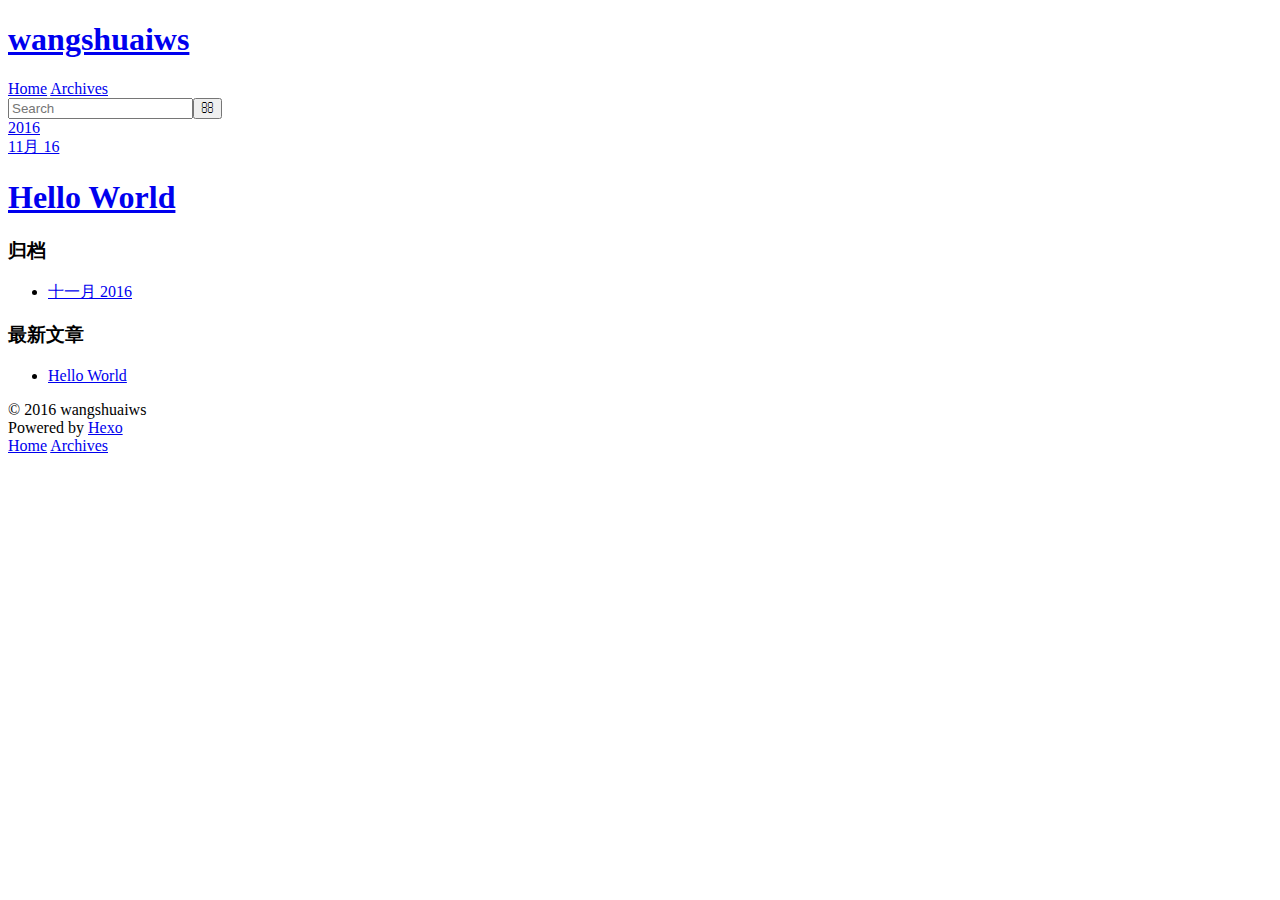
==== archives/index.html @ ff26ce7b "Site updated: 2016-11-16 17:32:29" ====
<!DOCTYPE html>
<html>
<head>
  <meta charset="utf-8">
  
  <title>归档 | wangshuaiws</title>
  <meta name="viewport" content="width=device-width, initial-scale=1, maximum-scale=1">
  <meta name="description" content="我的愤怒来源于我的无知">
<meta property="og:type" content="website">
<meta property="og:title" content="wangshuaiws">
<meta property="og:url" content="https://github.com/wangshuaiws/blog/archives/index.html">
<meta property="og:site_name" content="wangshuaiws">
<meta property="og:description" content="我的愤怒来源于我的无知">
<meta name="twitter:card" content="summary">
<meta name="twitter:title" content="wangshuaiws">
<meta name="twitter:description" content="我的愤怒来源于我的无知">
  
    <link rel="alternate" href="/atom.xml" title="wangshuaiws" type="application/atom+xml">
  
  
    <link rel="icon" href="/favicon.png">
  
  
    <link href="//fonts.googleapis.com/css?family=Source+Code+Pro" rel="stylesheet" type="text/css">
  
  <link rel="stylesheet" href="/blog/css/style.css">
  

</head>

<body>
  <div id="container">
    <div id="wrap">
      <header id="header">
  <div id="banner"></div>
  <div id="header-outer" class="outer">
    <div id="header-title" class="inner">
      <h1 id="logo-wrap">
        <a href="/blog/" id="logo">wangshuaiws</a>
      </h1>
      
    </div>
    <div id="header-inner" class="inner">
      <nav id="main-nav">
        <a id="main-nav-toggle" class="nav-icon"></a>
        
          <a class="main-nav-link" href="/blog/">Home</a>
        
          <a class="main-nav-link" href="/blog/archives">Archives</a>
        
      </nav>
      <nav id="sub-nav">
        
          <a id="nav-rss-link" class="nav-icon" href="/atom.xml" title="RSS Feed"></a>
        
        <a id="nav-search-btn" class="nav-icon" title="搜索"></a>
      </nav>
      <div id="search-form-wrap">
        <form action="//google.com/search" method="get" accept-charset="UTF-8" class="search-form"><input type="search" name="q" results="0" class="search-form-input" placeholder="Search"><button type="submit" class="search-form-submit">&#xF002;</button><input type="hidden" name="sitesearch" value="https://github.com/wangshuaiws/blog"></form>
      </div>
    </div>
  </div>
</header>
      <div class="outer">
        <section id="main">
  
  
    
    
      
      
      <section class="archives-wrap">
        <div class="archive-year-wrap">
          <a href="/blog/archives/2016" class="archive-year">2016</a>
        </div>
        <div class="archives">
    
    <article class="archive-article archive-type-post">
  <div class="archive-article-inner">
    <header class="archive-article-header">
      <a href="/blog/2016/11/16/hello-world/" class="archive-article-date">
  <time datetime="2016-11-16T08:30:32.812Z" itemprop="datePublished">11月 16</time>
</a>
      
  
    <h1 itemprop="name">
      <a class="archive-article-title" href="/blog/2016/11/16/hello-world/">Hello World</a>
    </h1>
  

    </header>
  </div>
</article>
  
  
    </div></section>
  

</section>
        
          <aside id="sidebar">
  
    

  
    

  
    
  
    
  <div class="widget-wrap">
    <h3 class="widget-title">归档</h3>
    <div class="widget">
      <ul class="archive-list"><li class="archive-list-item"><a class="archive-list-link" href="/blog/archives/2016/11/">十一月 2016</a></li></ul>
    </div>
  </div>


  
    
  <div class="widget-wrap">
    <h3 class="widget-title">最新文章</h3>
    <div class="widget">
      <ul>
        
          <li>
            <a href="/blog/2016/11/16/hello-world/">Hello World</a>
          </li>
        
      </ul>
    </div>
  </div>

  
</aside>
        
      </div>
      <footer id="footer">
  
  <div class="outer">
    <div id="footer-info" class="inner">
      &copy; 2016 wangshuaiws<br>
      Powered by <a href="http://hexo.io/" target="_blank">Hexo</a>
    </div>
  </div>
</footer>
    </div>
    <nav id="mobile-nav">
  
    <a href="/blog/" class="mobile-nav-link">Home</a>
  
    <a href="/blog/archives" class="mobile-nav-link">Archives</a>
  
</nav>
    

<script src="//ajax.googleapis.com/ajax/libs/jquery/2.0.3/jquery.min.js"></script>


  <link rel="stylesheet" href="/blog/fancybox/jquery.fancybox.css">
  <script src="/blog/fancybox/jquery.fancybox.pack.js"></script>


<script src="/blog/js/script.js"></script>

  </div>
</body>
</html>
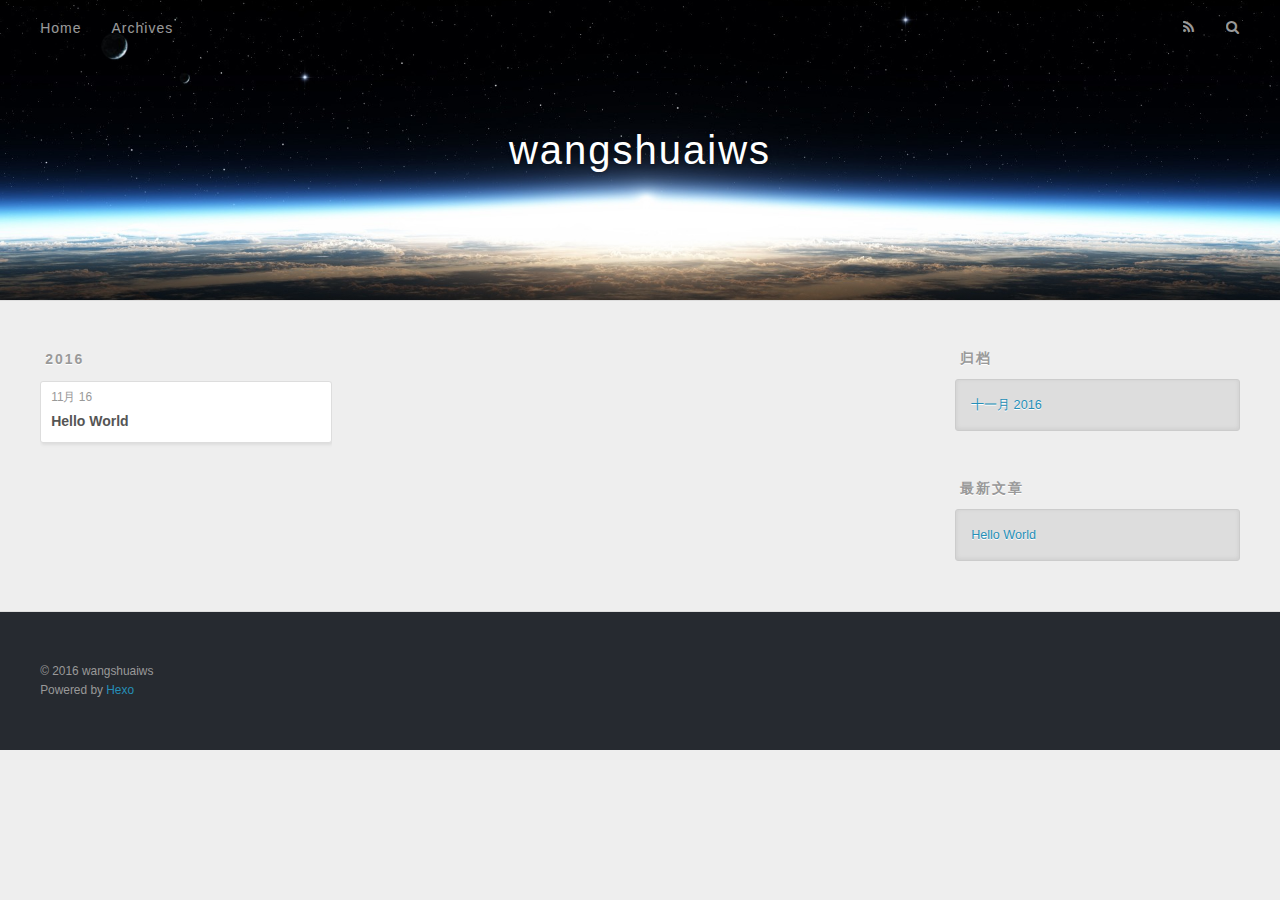
==== commit cd2cd34a: "Site updated: 2016-11-16 20:01:06" ====
--- a/archives/index.html
+++ b/archives/index.html
@@ -8,7 +8,7 @@
   <meta name="description" content="我的愤怒来源于我的无知">
 <meta property="og:type" content="website">
 <meta property="og:title" content="wangshuaiws">
-<meta property="og:url" content="https://github.com/wangshuaiws/blog/archives/index.html">
+<meta property="og:url" content="https://github.com/wangshuaiws/archives/index.html">
 <meta property="og:site_name" content="wangshuaiws">
 <meta property="og:description" content="我的愤怒来源于我的无知">
 <meta name="twitter:card" content="summary">
@@ -23,7 +23,7 @@
   
     <link href="//fonts.googleapis.com/css?family=Source+Code+Pro" rel="stylesheet" type="text/css">
   
-  <link rel="stylesheet" href="/blog/css/style.css">
+  <link rel="stylesheet" href="/css/style.css">
   
 
 </head>
@@ -36,7 +36,7 @@
   <div id="header-outer" class="outer">
     <div id="header-title" class="inner">
       <h1 id="logo-wrap">
-        <a href="/blog/" id="logo">wangshuaiws</a>
+        <a href="/" id="logo">wangshuaiws</a>
       </h1>
       
     </div>
@@ -44,9 +44,9 @@
       <nav id="main-nav">
         <a id="main-nav-toggle" class="nav-icon"></a>
         
-          <a class="main-nav-link" href="/blog/">Home</a>
+          <a class="main-nav-link" href="/">Home</a>
         
-          <a class="main-nav-link" href="/blog/archives">Archives</a>
+          <a class="main-nav-link" href="/archives">Archives</a>
         
       </nav>
       <nav id="sub-nav">
@@ -56,7 +56,7 @@
         <a id="nav-search-btn" class="nav-icon" title="搜索"></a>
       </nav>
       <div id="search-form-wrap">
-        <form action="//google.com/search" method="get" accept-charset="UTF-8" class="search-form"><input type="search" name="q" results="0" class="search-form-input" placeholder="Search"><button type="submit" class="search-form-submit">&#xF002;</button><input type="hidden" name="sitesearch" value="https://github.com/wangshuaiws/blog"></form>
+        <form action="//google.com/search" method="get" accept-charset="UTF-8" class="search-form"><input type="search" name="q" results="0" class="search-form-input" placeholder="Search"><button type="submit" class="search-form-submit">&#xF002;</button><input type="hidden" name="sitesearch" value="https://github.com/wangshuaiws"></form>
       </div>
     </div>
   </div>
@@ -71,20 +71,20 @@
       
       <section class="archives-wrap">
         <div class="archive-year-wrap">
-          <a href="/blog/archives/2016" class="archive-year">2016</a>
+          <a href="/archives/2016" class="archive-year">2016</a>
         </div>
         <div class="archives">
     
     <article class="archive-article archive-type-post">
   <div class="archive-article-inner">
     <header class="archive-article-header">
-      <a href="/blog/2016/11/16/hello-world/" class="archive-article-date">
+      <a href="/2016/11/16/hello-world/" class="archive-article-date">
   <time datetime="2016-11-16T08:30:32.812Z" itemprop="datePublished">11月 16</time>
 </a>
       
   
     <h1 itemprop="name">
-      <a class="archive-article-title" href="/blog/2016/11/16/hello-world/">Hello World</a>
+      <a class="archive-article-title" href="/2016/11/16/hello-world/">Hello World</a>
     </h1>
   
 
@@ -112,7 +112,7 @@
   <div class="widget-wrap">
     <h3 class="widget-title">归档</h3>
     <div class="widget">
-      <ul class="archive-list"><li class="archive-list-item"><a class="archive-list-link" href="/blog/archives/2016/11/">十一月 2016</a></li></ul>
+      <ul class="archive-list"><li class="archive-list-item"><a class="archive-list-link" href="/archives/2016/11/">十一月 2016</a></li></ul>
     </div>
   </div>
 
@@ -125,7 +125,7 @@
       <ul>
         
           <li>
-            <a href="/blog/2016/11/16/hello-world/">Hello World</a>
+            <a href="/2016/11/16/hello-world/">Hello World</a>
           </li>
         
       </ul>
@@ -148,9 +148,9 @@
     </div>
     <nav id="mobile-nav">
   
-    <a href="/blog/" class="mobile-nav-link">Home</a>
+    <a href="/" class="mobile-nav-link">Home</a>
   
-    <a href="/blog/archives" class="mobile-nav-link">Archives</a>
+    <a href="/archives" class="mobile-nav-link">Archives</a>
   
 </nav>
     
@@ -158,11 +158,11 @@
 <script src="//ajax.googleapis.com/ajax/libs/jquery/2.0.3/jquery.min.js"></script>
 
 
-  <link rel="stylesheet" href="/blog/fancybox/jquery.fancybox.css">
-  <script src="/blog/fancybox/jquery.fancybox.pack.js"></script>
+  <link rel="stylesheet" href="/fancybox/jquery.fancybox.css">
+  <script src="/fancybox/jquery.fancybox.pack.js"></script>
 
 
-<script src="/blog/js/script.js"></script>
+<script src="/js/script.js"></script>
 
   </div>
 </body>
--- a/css/style.css
+++ b/css/style.css
@@ -0,0 +1,1374 @@
+body {
+  width: 100%;
+}
+body:before,
+body:after {
+  content: "";
+  display: table;
+}
+body:after {
+  clear: both;
+}
+html,
+body,
+div,
+span,
+applet,
+object,
+iframe,
+h1,
+h2,
+h3,
+h4,
+h5,
+h6,
+p,
+blockquote,
+pre,
+a,
+abbr,
+acronym,
+address,
+big,
+cite,
+code,
+del,
+dfn,
+em,
+img,
+ins,
+kbd,
+q,
+s,
+samp,
+small,
+strike,
+strong,
+sub,
+sup,
+tt,
+var,
+dl,
+dt,
+dd,
+ol,
+ul,
+li,
+fieldset,
+form,
+label,
+legend,
+table,
+caption,
+tbody,
+tfoot,
+thead,
+tr,
+th,
+td {
+  margin: 0;
+  padding: 0;
+  border: 0;
+  outline: 0;
+  font-weight: inherit;
+  font-style: inherit;
+  font-family: inherit;
+  font-size: 100%;
+  vertical-align: baseline;
+}
+body {
+  line-height: 1;
+  color: #000;
+  background: #fff;
+}
+ol,
+ul {
+  list-style: none;
+}
+table {
+  border-collapse: separate;
+  border-spacing: 0;
+  vertical-align: middle;
+}
+caption,
+th,
+td {
+  text-align: left;
+  font-weight: normal;
+  vertical-align: middle;
+}
+a img {
+  border: none;
+}
+input,
+button {
+  margin: 0;
+  padding: 0;
+}
+input::-moz-focus-inner,
+button::-moz-focus-inner {
+  border: 0;
+  padding: 0;
+}
+@font-face {
+  font-family: FontAwesome;
+  font-style: normal;
+  font-weight: normal;
+  src: url("fonts/fontawesome-webfont.eot?v=#4.0.3");
+  src: url("fonts/fontawesome-webfont.eot?#iefix&v=#4.0.3") format("embedded-opentype"), url("fonts/fontawesome-webfont.woff?v=#4.0.3") format("woff"), url("fonts/fontawesome-webfont.ttf?v=#4.0.3") format("truetype"), url("fonts/fontawesome-webfont.svg#fontawesomeregular?v=#4.0.3") format("svg");
+}
+html,
+body,
+#container {
+  height: 100%;
+}
+body {
+  background: #eee;
+  font: 14px "Helvetica Neue", Helvetica, Arial, sans-serif;
+  -webkit-text-size-adjust: 100%;
+}
+.outer {
+  max-width: 1220px;
+  margin: 0 auto;
+  padding: 0 20px;
+}
+.outer:before,
+.outer:after {
+  content: "";
+  display: table;
+}
+.outer:after {
+  clear: both;
+}
+.inner {
+  display: inline;
+  float: left;
+  width: 98.33333333333333%;
+  margin: 0 0.833333333333333%;
+}
+.left,
+.alignleft {
+  float: left;
+}
+.right,
+.alignright {
+  float: right;
+}
+.clear {
+  clear: both;
+}
+#container {
+  position: relative;
+}
+.mobile-nav-on {
+  overflow: hidden;
+}
+#wrap {
+  height: 100%;
+  width: 100%;
+  position: absolute;
+  top: 0;
+  left: 0;
+  -webkit-transition: 0.2s ease-out;
+  -moz-transition: 0.2s ease-out;
+  -ms-transition: 0.2s ease-out;
+  transition: 0.2s ease-out;
+  z-index: 1;
+  background: #eee;
+}
+.mobile-nav-on #wrap {
+  left: 280px;
+}
+@media screen and (min-width: 768px) {
+  #main {
+    display: inline;
+    float: left;
+    width: 73.33333333333333%;
+    margin: 0 0.833333333333333%;
+  }
+}
+.article-date,
+.article-category-link,
+.archive-year,
+.widget-title {
+  text-decoration: none;
+  text-transform: uppercase;
+  letter-spacing: 2px;
+  color: #999;
+  margin-bottom: 1em;
+  margin-left: 5px;
+  line-height: 1em;
+  text-shadow: 0 1px #fff;
+  font-weight: bold;
+}
+.article-inner,
+.archive-article-inner {
+  background: #fff;
+  -webkit-box-shadow: 1px 2px 3px #ddd;
+  box-shadow: 1px 2px 3px #ddd;
+  border: 1px solid #ddd;
+  border-radius: 3px;
+}
+.article-entry h1,
+.widget h1 {
+  font-size: 2em;
+}
+.article-entry h2,
+.widget h2 {
+  font-size: 1.5em;
+}
+.article-entry h3,
+.widget h3 {
+  font-size: 1.3em;
+}
+.article-entry h4,
+.widget h4 {
+  font-size: 1.2em;
+}
+.article-entry h5,
+.widget h5 {
+  font-size: 1em;
+}
+.article-entry h6,
+.widget h6 {
+  font-size: 1em;
+  color: #999;
+}
+.article-entry hr,
+.widget hr {
+  border: 1px dashed #ddd;
+}
+.article-entry strong,
+.widget strong {
+  font-weight: bold;
+}
+.article-entry em,
+.widget em,
+.article-entry cite,
+.widget cite {
+  font-style: italic;
+}
+.article-entry sup,
+.widget sup,
+.article-entry sub,
+.widget sub {
+  font-size: 0.75em;
+  line-height: 0;
+  position: relative;
+  vertical-align: baseline;
+}
+.article-entry sup,
+.widget sup {
+  top: -0.5em;
+}
+.article-entry sub,
+.widget sub {
+  bottom: -0.2em;
+}
+.article-entry small,
+.widget small {
+  font-size: 0.85em;
+}
+.article-entry acronym,
+.widget acronym,
+.article-entry abbr,
+.widget abbr {
+  border-bottom: 1px dotted;
+}
+.article-entry ul,
+.widget ul,
+.article-entry ol,
+.widget ol,
+.article-entry dl,
+.widget dl {
+  margin: 0 20px;
+  line-height: 1.6em;
+}
+.article-entry ul ul,
+.widget ul ul,
+.article-entry ol ul,
+.widget ol ul,
+.article-entry ul ol,
+.widget ul ol,
+.article-entry ol ol,
+.widget ol ol {
+  margin-top: 0;
+  margin-bottom: 0;
+}
+.article-entry ul,
+.widget ul {
+  list-style: disc;
+}
+.article-entry ol,
+.widget ol {
+  list-style: decimal;
+}
+.article-entry dt,
+.widget dt {
+  font-weight: bold;
+}
+#header {
+  height: 300px;
+  position: relative;
+  border-bottom: 1px solid #ddd;
+}
+#header:before,
+#header:after {
+  content: "";
+  position: absolute;
+  left: 0;
+  right: 0;
+  height: 40px;
+}
+#header:before {
+  top: 0;
+  background: -webkit-linear-gradient(rgba(0,0,0,0.2), transparent);
+  background: -moz-linear-gradient(rgba(0,0,0,0.2), transparent);
+  background: -ms-linear-gradient(rgba(0,0,0,0.2), transparent);
+  background: linear-gradient(rgba(0,0,0,0.2), transparent);
+}
+#header:after {
+  bottom: 0;
+  background: -webkit-linear-gradient(transparent, rgba(0,0,0,0.2));
+  background: -moz-linear-gradient(transparent, rgba(0,0,0,0.2));
+  background: -ms-linear-gradient(transparent, rgba(0,0,0,0.2));
+  background: linear-gradient(transparent, rgba(0,0,0,0.2));
+}
+#header-outer {
+  height: 100%;
+  position: relative;
+}
+#header-inner {
+  position: relative;
+  overflow: hidden;
+}
+#banner {
+  position: absolute;
+  top: 0;
+  left: 0;
+  width: 100%;
+  height: 100%;
+  background: url("images/banner.jpg") center #000;
+  -webkit-background-size: cover;
+  -moz-background-size: cover;
+  background-size: cover;
+  z-index: -1;
+}
+#header-title {
+  text-align: center;
+  height: 40px;
+  position: absolute;
+  top: 50%;
+  left: 0;
+  margin-top: -20px;
+}
+#logo,
+#subtitle {
+  text-decoration: none;
+  color: #fff;
+  font-weight: 300;
+  text-shadow: 0 1px 4px rgba(0,0,0,0.3);
+}
+#logo {
+  font-size: 40px;
+  line-height: 40px;
+  letter-spacing: 2px;
+}
+#subtitle {
+  font-size: 16px;
+  line-height: 16px;
+  letter-spacing: 1px;
+}
+#subtitle-wrap {
+  margin-top: 16px;
+}
+#main-nav {
+  float: left;
+  margin-left: -15px;
+}
+.nav-icon,
+.main-nav-link {
+  float: left;
+  color: #fff;
+  opacity: 0.6;
+  text-decoration: none;
+  text-shadow: 0 1px rgba(0,0,0,0.2);
+  -webkit-transition: opacity 0.2s;
+  -moz-transition: opacity 0.2s;
+  -ms-transition: opacity 0.2s;
+  transition: opacity 0.2s;
+  display: block;
+  padding: 20px 15px;
+}
+.nav-icon:hover,
+.main-nav-link:hover {
+  opacity: 1;
+}
+.nav-icon {
+  font-family: FontAwesome;
+  text-align: center;
+  font-size: 14px;
+  width: 14px;
+  height: 14px;
+  padding: 20px 15px;
+  position: relative;
+  cursor: pointer;
+}
+.main-nav-link {
+  font-weight: 300;
+  letter-spacing: 1px;
+}
+@media screen and (max-width: 479px) {
+  .main-nav-link {
+    display: none;
+  }
+}
+#main-nav-toggle {
+  display: none;
+}
+#main-nav-toggle:before {
+  content: "\f0c9";
+}
+@media screen and (max-width: 479px) {
+  #main-nav-toggle {
+    display: block;
+  }
+}
+#sub-nav {
+  float: right;
+  margin-right: -15px;
+}
+#nav-rss-link:before {
+  content: "\f09e";
+}
+#nav-search-btn:before {
+  content: "\f002";
+}
+#search-form-wrap {
+  position: absolute;
+  top: 15px;
+  width: 150px;
+  height: 30px;
+  right: -150px;
+  opacity: 0;
+  -webkit-transition: 0.2s ease-out;
+  -moz-transition: 0.2s ease-out;
+  -ms-transition: 0.2s ease-out;
+  transition: 0.2s ease-out;
+}
+#search-form-wrap.on {
+  opacity: 1;
+  right: 0;
+}
+@media screen and (max-width: 479px) {
+  #search-form-wrap {
+    width: 100%;
+    right: -100%;
+  }
+}
+.search-form {
+  position: absolute;
+  top: 0;
+  left: 0;
+  right: 0;
+  background: #fff;
+  padding: 5px 15px;
+  border-radius: 15px;
+  -webkit-box-shadow: 0 0 10px rgba(0,0,0,0.3);
+  box-shadow: 0 0 10px rgba(0,0,0,0.3);
+}
+.search-form-input {
+  border: none;
+  background: none;
+  color: #555;
+  width: 100%;
+  font: 13px "Helvetica Neue", Helvetica, Arial, sans-serif;
+  outline: none;
+}
+.search-form-input::-webkit-search-results-decoration,
+.search-form-input::-webkit-search-cancel-button {
+  -webkit-appearance: none;
+}
+.search-form-submit {
+  position: absolute;
+  top: 50%;
+  right: 10px;
+  margin-top: -7px;
+  font: 13px FontAwesome;
+  border: none;
+  background: none;
+  color: #bbb;
+  cursor: pointer;
+}
+.search-form-submit:hover,
+.search-form-submit:focus {
+  color: #777;
+}
+.article {
+  margin: 50px 0;
+}
+.article-inner {
+  overflow: hidden;
+}
+.article-meta:before,
+.article-meta:after {
+  content: "";
+  display: table;
+}
+.article-meta:after {
+  clear: both;
+}
+.article-date {
+  float: left;
+}
+.article-category {
+  float: left;
+  line-height: 1em;
+  color: #ccc;
+  text-shadow: 0 1px #fff;
+  margin-left: 8px;
+}
+.article-category:before {
+  content: "\2022";
+}
+.article-category-link {
+  margin: 0 12px 1em;
+}
+.article-header {
+  padding: 20px 20px 0;
+}
+.article-title {
+  text-decoration: none;
+  font-size: 2em;
+  font-weight: bold;
+  color: #555;
+  line-height: 1.1em;
+  -webkit-transition: color 0.2s;
+  -moz-transition: color 0.2s;
+  -ms-transition: color 0.2s;
+  transition: color 0.2s;
+}
+a.article-title:hover {
+  color: #258fb8;
+}
+.article-entry {
+  color: #555;
+  padding: 0 20px;
+}
+.article-entry:before,
+.article-entry:after {
+  content: "";
+  display: table;
+}
+.article-entry:after {
+  clear: both;
+}
+.article-entry p,
+.article-entry table {
+  line-height: 1.6em;
+  margin: 1.6em 0;
+}
+.article-entry h1,
+.article-entry h2,
+.article-entry h3,
+.article-entry h4,
+.article-entry h5,
+.article-entry h6 {
+  font-weight: bold;
+}
+.article-entry h1,
+.article-entry h2,
+.article-entry h3,
+.article-entry h4,
+.article-entry h5,
+.article-entry h6 {
+  line-height: 1.1em;
+  margin: 1.1em 0;
+}
+.article-entry a {
+  color: #258fb8;
+  text-decoration: none;
+}
+.article-entry a:hover {
+  text-decoration: underline;
+}
+.article-entry ul,
+.article-entry ol,
+.article-entry dl {
+  margin-top: 1.6em;
+  margin-bottom: 1.6em;
+}
+.article-entry img,
+.article-entry video {
+  max-width: 100%;
+  height: auto;
+  display: block;
+  margin: auto;
+}
+.article-entry iframe {
+  border: none;
+}
+.article-entry table {
+  width: 100%;
+  border-collapse: collapse;
+  border-spacing: 0;
+}
+.article-entry th {
+  font-weight: bold;
+  border-bottom: 3px solid #ddd;
+  padding-bottom: 0.5em;
+}
+.article-entry td {
+  border-bottom: 1px solid #ddd;
+  padding: 10px 0;
+}
+.article-entry blockquote {
+  font-family: Georgia, "Times New Roman", serif;
+  font-size: 1.4em;
+  margin: 1.6em 20px;
+  text-align: center;
+}
+.article-entry blockquote footer {
+  font-size: 14px;
+  margin: 1.6em 0;
+  font-family: "Helvetica Neue", Helvetica, Arial, sans-serif;
+}
+.article-entry blockquote footer cite:before {
+  content: "—";
+  padding: 0 0.5em;
+}
+.article-entry .pullquote {
+  text-align: left;
+  width: 45%;
+  margin: 0;
+}
+.article-entry .pullquote.left {
+  margin-left: 0.5em;
+  margin-right: 1em;
+}
+.article-entry .pullquote.right {
+  margin-right: 0.5em;
+  margin-left: 1em;
+}
+.article-entry .caption {
+  color: #999;
+  display: block;
+  font-size: 0.9em;
+  margin-top: 0.5em;
+  position: relative;
+  text-align: center;
+}
+.article-entry .video-container {
+  position: relative;
+  padding-top: 56.25%;
+  height: 0;
+  overflow: hidden;
+}
+.article-entry .video-container iframe,
+.article-entry .video-container object,
+.article-entry .video-container embed {
+  position: absolute;
+  top: 0;
+  left: 0;
+  width: 100%;
+  height: 100%;
+  margin-top: 0;
+}
+.article-more-link a {
+  display: inline-block;
+  line-height: 1em;
+  padding: 6px 15px;
+  border-radius: 15px;
+  background: #eee;
+  color: #999;
+  text-shadow: 0 1px #fff;
+  text-decoration: none;
+}
+.article-more-link a:hover {
+  background: #258fb8;
+  color: #fff;
+  text-decoration: none;
+  text-shadow: 0 1px #1e7293;
+}
+.article-footer {
+  font-size: 0.85em;
+  line-height: 1.6em;
+  border-top: 1px solid #ddd;
+  padding-top: 1.6em;
+  margin: 0 20px 20px;
+}
+.article-footer:before,
+.article-footer:after {
+  content: "";
+  display: table;
+}
+.article-footer:after {
+  clear: both;
+}
+.article-footer a {
+  color: #999;
+  text-decoration: none;
+}
+.article-footer a:hover {
+  color: #555;
+}
+.article-tag-list-item {
+  float: left;
+  margin-right: 10px;
+}
+.article-tag-list-link:before {
+  content: "#";
+}
+.article-comment-link {
+  float: right;
+}
+.article-comment-link:before {
+  content: "\f075";
+  font-family: FontAwesome;
+  padding-right: 8px;
+}
+.article-share-link {
+  cursor: pointer;
+  float: right;
+  margin-left: 20px;
+}
+.article-share-link:before {
+  content: "\f064";
+  font-family: FontAwesome;
+  padding-right: 6px;
+}
+#article-nav {
+  position: relative;
+}
+#article-nav:before,
+#article-nav:after {
+  content: "";
+  display: table;
+}
+#article-nav:after {
+  clear: both;
+}
+@media screen and (min-width: 768px) {
+  #article-nav {
+    margin: 50px 0;
+  }
+  #article-nav:before {
+    width: 8px;
+    height: 8px;
+    position: absolute;
+    top: 50%;
+    left: 50%;
+    margin-top: -4px;
+    margin-left: -4px;
+    content: "";
+    border-radius: 50%;
+    background: #ddd;
+    -webkit-box-shadow: 0 1px 2px #fff;
+    box-shadow: 0 1px 2px #fff;
+  }
+}
+.article-nav-link-wrap {
+  text-decoration: none;
+  text-shadow: 0 1px #fff;
+  color: #999;
+  -webkit-box-sizing: border-box;
+  -moz-box-sizing: border-box;
+  box-sizing: border-box;
+  margin-top: 50px;
+  text-align: center;
+  display: block;
+}
+.article-nav-link-wrap:hover {
+  color: #555;
+}
+@media screen and (min-width: 768px) {
+  .article-nav-link-wrap {
+    width: 50%;
+    margin-top: 0;
+  }
+}
+@media screen and (min-width: 768px) {
+  #article-nav-newer {
+    float: left;
+    text-align: right;
+    padding-right: 20px;
+  }
+}
+@media screen and (min-width: 768px) {
+  #article-nav-older {
+    float: right;
+    text-align: left;
+    padding-left: 20px;
+  }
+}
+.article-nav-caption {
+  text-transform: uppercase;
+  letter-spacing: 2px;
+  color: #ddd;
+  line-height: 1em;
+  font-weight: bold;
+}
+#article-nav-newer .article-nav-caption {
+  margin-right: -2px;
+}
+.article-nav-title {
+  font-size: 0.85em;
+  line-height: 1.6em;
+  margin-top: 0.5em;
+}
+.article-share-box {
+  position: absolute;
+  display: none;
+  background: #fff;
+  -webkit-box-shadow: 1px 2px 10px rgba(0,0,0,0.2);
+  box-shadow: 1px 2px 10px rgba(0,0,0,0.2);
+  border-radius: 3px;
+  margin-left: -145px;
+  overflow: hidden;
+  z-index: 1;
+}
+.article-share-box.on {
+  display: block;
+}
+.article-share-input {
+  width: 100%;
+  background: none;
+  -webkit-box-sizing: border-box;
+  -moz-box-sizing: border-box;
+  box-sizing: border-box;
+  font: 14px "Helvetica Neue", Helvetica, Arial, sans-serif;
+  padding: 0 15px;
+  color: #555;
+  outline: none;
+  border: 1px solid #ddd;
+  border-radius: 3px 3px 0 0;
+  height: 36px;
+  line-height: 36px;
+}
+.article-share-links {
+  background: #eee;
+}
+.article-share-links:before,
+.article-share-links:after {
+  content: "";
+  display: table;
+}
+.article-share-links:after {
+  clear: both;
+}
+.article-share-twitter,
+.article-share-facebook,
+.article-share-pinterest,
+.article-share-google {
+  width: 50px;
+  height: 36px;
+  display: block;
+  float: left;
+  position: relative;
+  color: #999;
+  text-shadow: 0 1px #fff;
+}
+.article-share-twitter:before,
+.article-share-facebook:before,
+.article-share-pinterest:before,
+.article-share-google:before {
+  font-size: 20px;
+  font-family: FontAwesome;
+  width: 20px;
+  height: 20px;
+  position: absolute;
+  top: 50%;
+  left: 50%;
+  margin-top: -10px;
+  margin-left: -10px;
+  text-align: center;
+}
+.article-share-twitter:hover,
+.article-share-facebook:hover,
+.article-share-pinterest:hover,
+.article-share-google:hover {
+  color: #fff;
+}
+.article-share-twitter:before {
+  content: "\f099";
+}
+.article-share-twitter:hover {
+  background: #00aced;
+  text-shadow: 0 1px #008abe;
+}
+.article-share-facebook:before {
+  content: "\f09a";
+}
+.article-share-facebook:hover {
+  background: #3b5998;
+  text-shadow: 0 1px #2f477a;
+}
+.article-share-pinterest:before {
+  content: "\f0d2";
+}
+.article-share-pinterest:hover {
+  background: #cb2027;
+  text-shadow: 0 1px #a21a1f;
+}
+.article-share-google:before {
+  content: "\f0d5";
+}
+.article-share-google:hover {
+  background: #dd4b39;
+  text-shadow: 0 1px #be3221;
+}
+.article-gallery {
+  background: #000;
+  position: relative;
+}
+.article-gallery-photos {
+  position: relative;
+  overflow: hidden;
+}
+.article-gallery-img {
+  display: none;
+  max-width: 100%;
+}
+.article-gallery-img:first-child {
+  display: block;
+}
+.article-gallery-img.loaded {
+  position: absolute;
+  display: block;
+}
+.article-gallery-img img {
+  display: block;
+  max-width: 100%;
+  margin: 0 auto;
+}
+#comments {
+  background: #fff;
+  -webkit-box-shadow: 1px 2px 3px #ddd;
+  box-shadow: 1px 2px 3px #ddd;
+  padding: 20px;
+  border: 1px solid #ddd;
+  border-radius: 3px;
+  margin: 50px 0;
+}
+#comments a {
+  color: #258fb8;
+}
+.archives-wrap {
+  margin: 50px 0;
+}
+.archives:before,
+.archives:after {
+  content: "";
+  display: table;
+}
+.archives:after {
+  clear: both;
+}
+.archive-year-wrap {
+  margin-bottom: 1em;
+}
+.archives {
+  -webkit-column-gap: 10px;
+  -moz-column-gap: 10px;
+  column-gap: 10px;
+}
+@media screen and (min-width: 480px) and (max-width: 767px) {
+  .archives {
+    -webkit-column-count: 2;
+    -moz-column-count: 2;
+    column-count: 2;
+  }
+}
+@media screen and (min-width: 768px) {
+  .archives {
+    -webkit-column-count: 3;
+    -moz-column-count: 3;
+    column-count: 3;
+  }
+}
+.archive-article {
+  -webkit-column-break-inside: avoid;
+  page-break-inside: avoid;
+  overflow: hidden;
+  break-inside: avoid-column;
+}
+.archive-article-inner {
+  padding: 10px;
+  margin-bottom: 15px;
+}
+.archive-article-title {
+  text-decoration: none;
+  font-weight: bold;
+  color: #555;
+  -webkit-transition: color 0.2s;
+  -moz-transition: color 0.2s;
+  -ms-transition: color 0.2s;
+  transition: color 0.2s;
+  line-height: 1.6em;
+}
+.archive-article-title:hover {
+  color: #258fb8;
+}
+.archive-article-footer {
+  margin-top: 1em;
+}
+.archive-article-date {
+  color: #999;
+  text-decoration: none;
+  font-size: 0.85em;
+  line-height: 1em;
+  margin-bottom: 0.5em;
+  display: block;
+}
+#page-nav {
+  margin: 50px auto;
+  background: #fff;
+  -webkit-box-shadow: 1px 2px 3px #ddd;
+  box-shadow: 1px 2px 3px #ddd;
+  border: 1px solid #ddd;
+  border-radius: 3px;
+  text-align: center;
+  color: #999;
+  overflow: hidden;
+}
+#page-nav:before,
+#page-nav:after {
+  content: "";
+  display: table;
+}
+#page-nav:after {
+  clear: both;
+}
+#page-nav a,
+#page-nav span {
+  padding: 10px 20px;
+  line-height: 1;
+  height: 2ex;
+}
+#page-nav a {
+  color: #999;
+  text-decoration: none;
+}
+#page-nav a:hover {
+  background: #999;
+  color: #fff;
+}
+#page-nav .prev {
+  float: left;
+}
+#page-nav .next {
+  float: right;
+}
+#page-nav .page-number {
+  display: inline-block;
+}
+@media screen and (max-width: 479px) {
+  #page-nav .page-number {
+    display: none;
+  }
+}
+#page-nav .current {
+  color: #555;
+  font-weight: bold;
+}
+#page-nav .space {
+  color: #ddd;
+}
+#footer {
+  background: #262a30;
+  padding: 50px 0;
+  border-top: 1px solid #ddd;
+  color: #999;
+}
+#footer a {
+  color: #258fb8;
+  text-decoration: none;
+}
+#footer a:hover {
+  text-decoration: underline;
+}
+#footer-info {
+  line-height: 1.6em;
+  font-size: 0.85em;
+}
+.article-entry pre,
+.article-entry .highlight {
+  background: #2d2d2d;
+  margin: 0 -20px;
+  padding: 15px 20px;
+  border-style: solid;
+  border-color: #ddd;
+  border-width: 1px 0;
+  overflow: auto;
+  color: #ccc;
+  line-height: 22.400000000000002px;
+}
+.article-entry .highlight .gutter pre,
+.article-entry .gist .gist-file .gist-data .line-numbers {
+  color: #666;
+  font-size: 0.85em;
+}
+.article-entry pre,
+.article-entry code {
+  font-family: "Source Code Pro", Consolas, Monaco, Menlo, Consolas, monospace;
+}
+.article-entry code {
+  background: #eee;
+  text-shadow: 0 1px #fff;
+  padding: 0 0.3em;
+}
+.article-entry pre code {
+  background: none;
+  text-shadow: none;
+  padding: 0;
+}
+.article-entry .highlight pre {
+  border: none;
+  margin: 0;
+  padding: 0;
+}
+.article-entry .highlight table {
+  margin: 0;
+  width: auto;
+}
+.article-entry .highlight td {
+  border: none;
+  padding: 0;
+}
+.article-entry .highlight figcaption {
+  font-size: 0.85em;
+  color: #999;
+  line-height: 1em;
+  margin-bottom: 1em;
+}
+.article-entry .highlight figcaption:before,
+.article-entry .highlight figcaption:after {
+  content: "";
+  display: table;
+}
+.article-entry .highlight figcaption:after {
+  clear: both;
+}
+.article-entry .highlight figcaption a {
+  float: right;
+}
+.article-entry .highlight .gutter pre {
+  text-align: right;
+  padding-right: 20px;
+}
+.article-entry .highlight .line {
+  height: 22.400000000000002px;
+}
+.article-entry .highlight .line.marked {
+  background: #515151;
+}
+.article-entry .gist {
+  margin: 0 -20px;
+  border-style: solid;
+  border-color: #ddd;
+  border-width: 1px 0;
+  background: #2d2d2d;
+  padding: 15px 20px 15px 0;
+}
+.article-entry .gist .gist-file {
+  border: none;
+  font-family: "Source Code Pro", Consolas, Monaco, Menlo, Consolas, monospace;
+  margin: 0;
+}
+.article-entry .gist .gist-file .gist-data {
+  background: none;
+  border: none;
+}
+.article-entry .gist .gist-file .gist-data .line-numbers {
+  background: none;
+  border: none;
+  padding: 0 20px 0 0;
+}
+.article-entry .gist .gist-file .gist-data .line-data {
+  padding: 0 !important;
+}
+.article-entry .gist .gist-file .highlight {
+  margin: 0;
+  padding: 0;
+  border: none;
+}
+.article-entry .gist .gist-file .gist-meta {
+  background: #2d2d2d;
+  color: #999;
+  font: 0.85em "Helvetica Neue", Helvetica, Arial, sans-serif;
+  text-shadow: 0 0;
+  padding: 0;
+  margin-top: 1em;
+  margin-left: 20px;
+}
+.article-entry .gist .gist-file .gist-meta a {
+  color: #258fb8;
+  font-weight: normal;
+}
+.article-entry .gist .gist-file .gist-meta a:hover {
+  text-decoration: underline;
+}
+pre .comment,
+pre .title {
+  color: #999;
+}
+pre .variable,
+pre .attribute,
+pre .tag,
+pre .regexp,
+pre .ruby .constant,
+pre .xml .tag .title,
+pre .xml .pi,
+pre .xml .doctype,
+pre .html .doctype,
+pre .css .id,
+pre .css .class,
+pre .css .pseudo {
+  color: #f2777a;
+}
+pre .number,
+pre .preprocessor,
+pre .built_in,
+pre .literal,
+pre .params,
+pre .constant {
+  color: #f99157;
+}
+pre .class,
+pre .ruby .class .title,
+pre .css .rules .attribute {
+  color: #9c9;
+}
+pre .string,
+pre .value,
+pre .inheritance,
+pre .header,
+pre .ruby .symbol,
+pre .xml .cdata {
+  color: #9c9;
+}
+pre .css .hexcolor {
+  color: #6cc;
+}
+pre .function,
+pre .python .decorator,
+pre .python .title,
+pre .ruby .function .title,
+pre .ruby .title .keyword,
+pre .perl .sub,
+pre .javascript .title,
+pre .coffeescript .title {
+  color: #69c;
+}
+pre .keyword,
+pre .javascript .function {
+  color: #c9c;
+}
+@media screen and (max-width: 479px) {
+  #mobile-nav {
+    position: absolute;
+    top: 0;
+    left: 0;
+    width: 280px;
+    height: 100%;
+    background: #191919;
+    border-right: 1px solid #fff;
+  }
+}
+@media screen and (max-width: 479px) {
+  .mobile-nav-link {
+    display: block;
+    color: #999;
+    text-decoration: none;
+    padding: 15px 20px;
+    font-weight: bold;
+  }
+  .mobile-nav-link:hover {
+    color: #fff;
+  }
+}
+@media screen and (min-width: 768px) {
+  #sidebar {
+    display: inline;
+    float: left;
+    width: 23.333333333333332%;
+    margin: 0 0.833333333333333%;
+  }
+}
+.widget-wrap {
+  margin: 50px 0;
+}
+.widget {
+  color: #777;
+  text-shadow: 0 1px #fff;
+  background: #ddd;
+  -webkit-box-shadow: 0 -1px 4px #ccc inset;
+  box-shadow: 0 -1px 4px #ccc inset;
+  border: 1px solid #ccc;
+  padding: 15px;
+  border-radius: 3px;
+}
+.widget a {
+  color: #258fb8;
+  text-decoration: none;
+}
+.widget a:hover {
+  text-decoration: underline;
+}
+.widget ul ul,
+.widget ol ul,
+.widget dl ul,
+.widget ul ol,
+.widget ol ol,
+.widget dl ol,
+.widget ul dl,
+.widget ol dl,
+.widget dl dl {
+  margin-left: 15px;
+  list-style: disc;
+}
+.widget {
+  line-height: 1.6em;
+  word-wrap: break-word;
+  font-size: 0.9em;
+}
+.widget ul,
+.widget ol {
+  list-style: none;
+  margin: 0;
+}
+.widget ul ul,
+.widget ol ul,
+.widget ul ol,
+.widget ol ol {
+  margin: 0 20px;
+}
+.widget ul ul,
+.widget ol ul {
+  list-style: disc;
+}
+.widget ul ol,
+.widget ol ol {
+  list-style: decimal;
+}
+.category-list-count,
+.tag-list-count,
+.archive-list-count {
+  padding-left: 5px;
+  color: #999;
+  font-size: 0.85em;
+}
+.category-list-count:before,
+.tag-list-count:before,
+.archive-list-count:before {
+  content: "(";
+}
+.category-list-count:after,
+.tag-list-count:after,
+.archive-list-count:after {
+  content: ")";
+}
+.tagcloud a {
+  margin-right: 5px;
+  display: inline-block;
+}
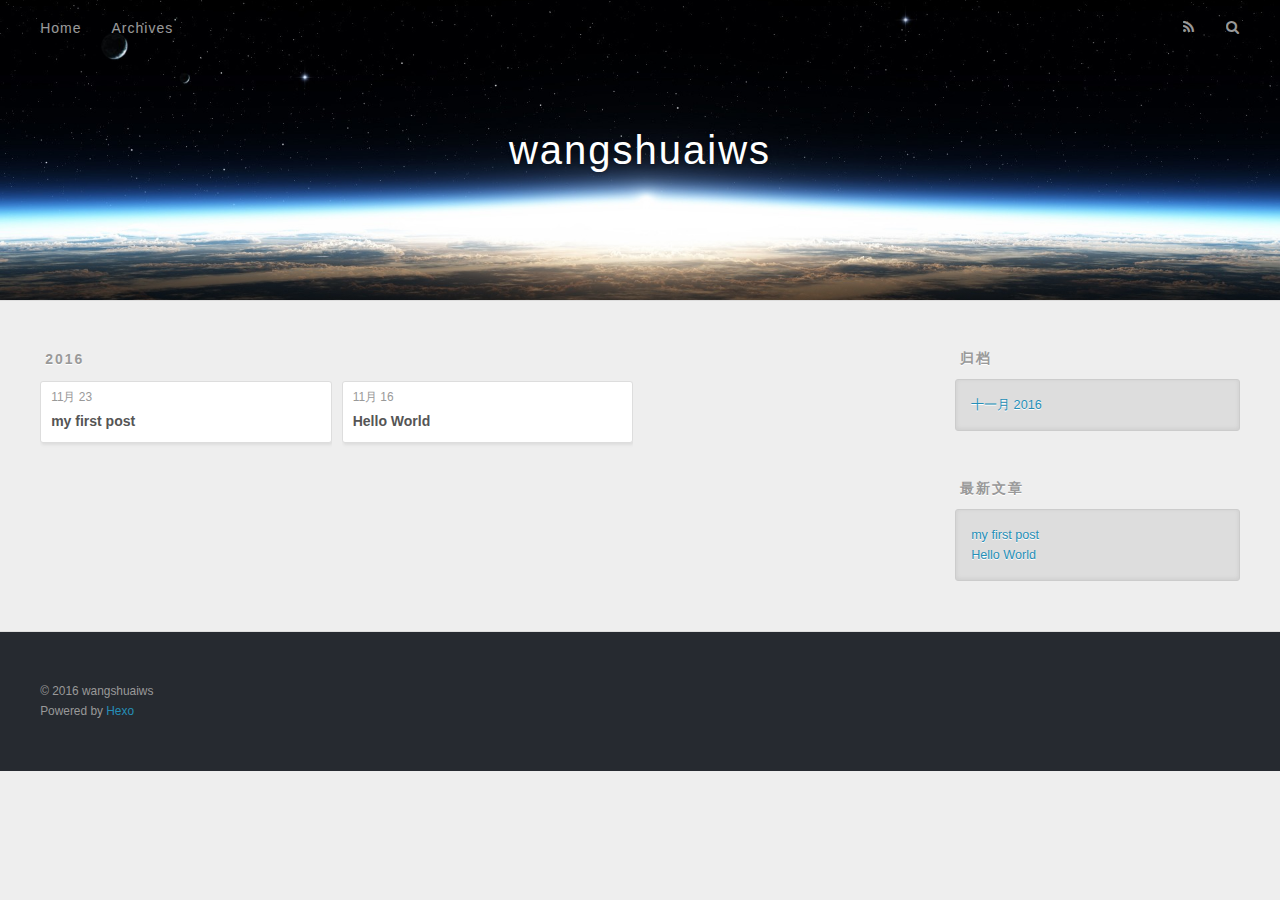
==== commit d3eb6dc6: "Site updated: 2016-11-23 13:00:08" ====
--- a/archives/index.html
+++ b/archives/index.html
@@ -78,6 +78,25 @@
     <article class="archive-article archive-type-post">
   <div class="archive-article-inner">
     <header class="archive-article-header">
+      <a href="/2016/11/23/my-first-post/" class="archive-article-date">
+  <time datetime="2016-11-23T04:59:33.000Z" itemprop="datePublished">11月 23</time>
+</a>
+      
+  
+    <h1 itemprop="name">
+      <a class="archive-article-title" href="/2016/11/23/my-first-post/">my first post</a>
+    </h1>
+  
+
+    </header>
+  </div>
+</article>
+  
+    
+    
+    <article class="archive-article archive-type-post">
+  <div class="archive-article-inner">
+    <header class="archive-article-header">
       <a href="/2016/11/16/hello-world/" class="archive-article-date">
   <time datetime="2016-11-16T08:30:32.812Z" itemprop="datePublished">11月 16</time>
 </a>
@@ -125,6 +144,10 @@
       <ul>
         
           <li>
+            <a href="/2016/11/23/my-first-post/">my first post</a>
+          </li>
+        
+          <li>
             <a href="/2016/11/16/hello-world/">Hello World</a>
           </li>
         
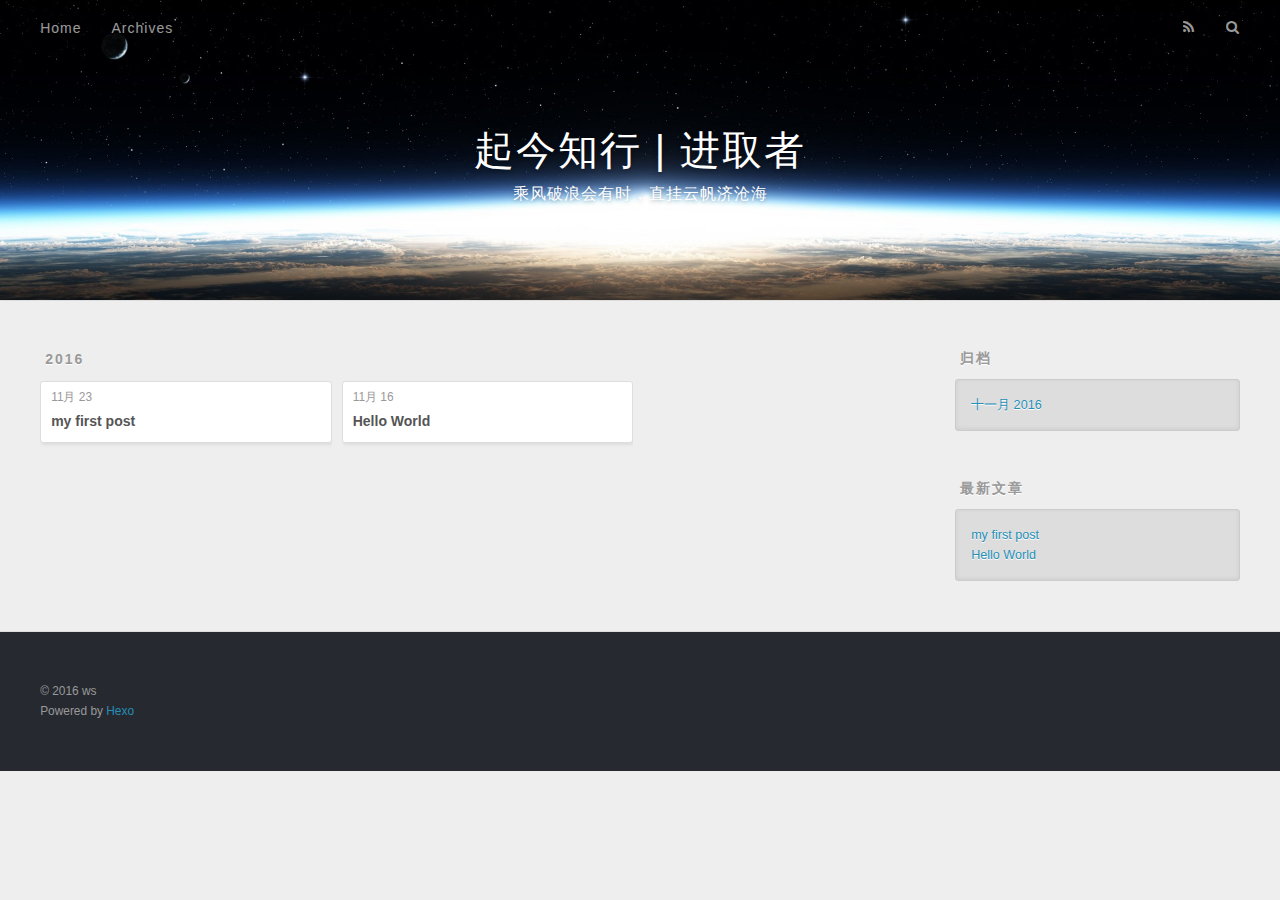
==== commit 831fbb4f: "Site updated: 2016-11-23 13:21:37" ====
--- a/archives/index.html
+++ b/archives/index.html
@@ -3,19 +3,19 @@
 <head>
   <meta charset="utf-8">
   
-  <title>归档 | wangshuaiws</title>
+  <title>归档 | 起今知行 | 进取者</title>
   <meta name="viewport" content="width=device-width, initial-scale=1, maximum-scale=1">
   <meta name="description" content="我的愤怒来源于我的无知">
 <meta property="og:type" content="website">
-<meta property="og:title" content="wangshuaiws">
+<meta property="og:title" content="起今知行 | 进取者">
 <meta property="og:url" content="https://github.com/wangshuaiws/archives/index.html">
-<meta property="og:site_name" content="wangshuaiws">
+<meta property="og:site_name" content="起今知行 | 进取者">
 <meta property="og:description" content="我的愤怒来源于我的无知">
 <meta name="twitter:card" content="summary">
-<meta name="twitter:title" content="wangshuaiws">
+<meta name="twitter:title" content="起今知行 | 进取者">
 <meta name="twitter:description" content="我的愤怒来源于我的无知">
   
-    <link rel="alternate" href="/atom.xml" title="wangshuaiws" type="application/atom+xml">
+    <link rel="alternate" href="/atom.xml" title="起今知行 | 进取者" type="application/atom+xml">
   
   
     <link rel="icon" href="/favicon.png">
@@ -36,8 +36,12 @@
   <div id="header-outer" class="outer">
     <div id="header-title" class="inner">
       <h1 id="logo-wrap">
-        <a href="/" id="logo">wangshuaiws</a>
+        <a href="/" id="logo">起今知行 | 进取者</a>
       </h1>
+      
+        <h2 id="subtitle-wrap">
+          <a href="/" id="subtitle">乘风破浪会有时，直挂云帆济沧海</a>
+        </h2>
       
     </div>
     <div id="header-inner" class="inner">
@@ -163,7 +167,7 @@
   
   <div class="outer">
     <div id="footer-info" class="inner">
-      &copy; 2016 wangshuaiws<br>
+      &copy; 2016 ws<br>
       Powered by <a href="http://hexo.io/" target="_blank">Hexo</a>
     </div>
   </div>
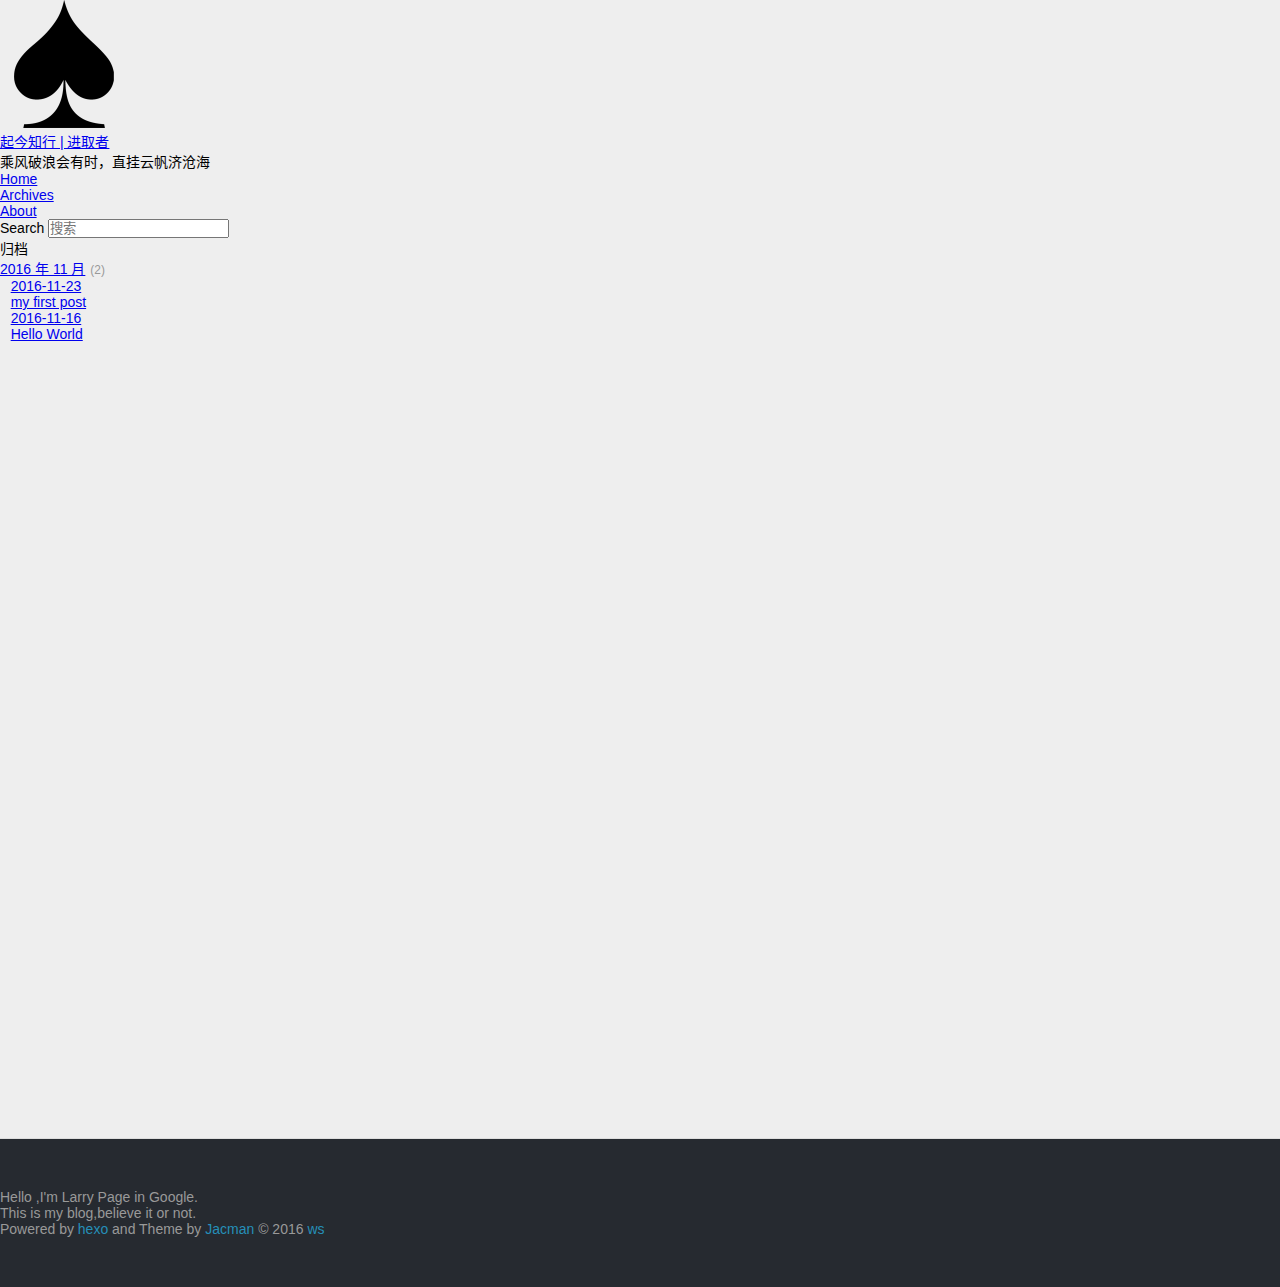
==== commit 29f7f48b: "Site updated: 2016-11-23 13:34:47" ====
--- a/archives/index.html
+++ b/archives/index.html
@@ -1,11 +1,17 @@
-<!DOCTYPE html>
-<html>
+
+  <!DOCTYPE HTML>
+<html lang="zh-CN">
 <head>
-  <meta charset="utf-8">
-  
-  <title>归档 | 起今知行 | 进取者</title>
-  <meta name="viewport" content="width=device-width, initial-scale=1, maximum-scale=1">
-  <meta name="description" content="我的愤怒来源于我的无知">
+  <meta charset="UTF-8">
+  
+    <title>归档 | 起今知行 | 进取者</title>
+    <meta name="viewport" content="width=device-width, initial-scale=1,user-scalable=no">
+    
+    <meta name="author" content="ws">
+    
+
+    
+    <meta name="description" content="我的愤怒来源于我的无知">
 <meta property="og:type" content="website">
 <meta property="og:title" content="起今知行 | 进取者">
 <meta property="og:url" content="https://github.com/wangshuaiws/archives/index.html">
@@ -14,183 +20,260 @@
 <meta name="twitter:card" content="summary">
 <meta name="twitter:title" content="起今知行 | 进取者">
 <meta name="twitter:description" content="我的愤怒来源于我的无知">
-  
-    <link rel="alternate" href="/atom.xml" title="起今知行 | 进取者" type="application/atom+xml">
-  
-  
-    <link rel="icon" href="/favicon.png">
-  
-  
-    <link href="//fonts.googleapis.com/css?family=Source+Code+Pro" rel="stylesheet" type="text/css">
-  
-  <link rel="stylesheet" href="/css/style.css">
-  
-
+
+    
+    <link rel="alternative" href="/atom.xml" title="起今知行 | 进取者" type="application/atom+xml">
+    
+    
+    <link rel="icon" href="/img/favicon.ico">
+    
+    
+    <link rel="apple-touch-icon" href="/img/jacman.jpg">
+    <link rel="apple-touch-icon-precomposed" href="/img/jacman.jpg">
+    
+    <link rel="stylesheet" href="/css/style.css">
 </head>
 
-<body>
-  <div id="container">
-    <div id="wrap">
-      <header id="header">
-  <div id="banner"></div>
-  <div id="header-outer" class="outer">
-    <div id="header-title" class="inner">
-      <h1 id="logo-wrap">
-        <a href="/" id="logo">起今知行 | 进取者</a>
-      </h1>
-      
-        <h2 id="subtitle-wrap">
-          <a href="/" id="subtitle">乘风破浪会有时，直挂云帆济沧海</a>
-        </h2>
-      
-    </div>
-    <div id="header-inner" class="inner">
-      <nav id="main-nav">
-        <a id="main-nav-toggle" class="nav-icon"></a>
+    <body>
+      <header>
         
-          <a class="main-nav-link" href="/">Home</a>
+<div>
+		
+			<div id="imglogo">
+				<a href="/"><img src="/img/logo.png" alt="起今知行 | 进取者" title="起今知行 | 进取者"/></a>
+			</div>
+			
+			<div id="textlogo">
+				<h1 class="site-name"><a href="/" title="起今知行 | 进取者">起今知行 | 进取者</a></h1>
+				<h2 class="blog-motto">乘风破浪会有时，直挂云帆济沧海</h2>
+			</div>
+			<div class="navbar"><a class="navbutton navmobile" href="#" title="菜单">
+			</a></div>
+			<nav class="animated">
+				<ul>
+					<ul>
+					 
+						<li><a href="/">Home</a></li>
+					
+						<li><a href="/archives">Archives</a></li>
+					
+						<li><a href="/about">About</a></li>
+					
+					<li>
+ 					
+					<form class="search" action="//google.com/search" method="get" accept-charset="utf-8">
+						<label>Search</label>
+						<input type="search" id="search" name="q" autocomplete="off" maxlength="20" placeholder="搜索" />
+						<input type="hidden" name="q" value="site:github.com/wangshuaiws">
+					</form>
+					
+					</li>
+				</ul>
+			</nav>			
+</div>
+      </header>
+      <div id="container">
         
-          <a class="main-nav-link" href="/archives">Archives</a>
+
+<div class="archive-title" >
+  <h2 class="archive-icon">归档</h2>
+  
+  <div class="archiveslist archive-float clearfix">
+   <ul class="archive-list"><li class="archive-list-item"><a class="archive-list-link" href="/archives/2016/11/">2016 年 11 月</a><span class="archive-list-count">2</span></li></ul>
+ </div>
+  
+</div>
+<div id="main" class="archive-part clearfix">
+  <div id="archive-page">
+
+  <section class="post" itemscope itemprop="blogPost">
+  
+    <a href="/2016/11/23/my-first-post/" title="my first post" itemprop="url">
+  
+
+    <time datetime="2016-11-23T04:59:33.000Z" itemprop="datePublished">2016-11-23</time>
+
+
+    <h1 itemprop="name">my first post</h1>
+
+  </a>
+</section>
+
+  <section class="post" itemscope itemprop="blogPost">
+  
+    <a href="/2016/11/16/hello-world/" title="Hello World" itemprop="url">
+  
+
+    <time datetime="2016-11-16T08:30:32.812Z" itemprop="datePublished">2016-11-16</time>
+
+
+    <h1 itemprop="name">Hello World</h1>
+
+  </a>
+</section>
+
+
+  </div>
+</div>
+
+      </div>
+      <footer><div id="footer" >
+	
+	<div class="line">
+		<span></span>
+		<div class="author"></div>
+	</div>
+	
+	
+	<section class="info">
+		<p> Hello ,I&#39;m Larry Page in Google. <br/>
+			This is my blog,believe it or not.</p>
+	</section>
+	 
+	<div class="social-font" class="clearfix">
+		
+		<a href="http://weibo.com/2176287895" target="_blank" class="icon-weibo" title="微博"></a>
+		
+		
+		
+		
+		
+		
+		
+		
+		
+		
+	</div>
+			
+		
+
+		<p class="copyright">
+		Powered by <a href="http://hexo.io" target="_blank" title="hexo">hexo</a> and Theme by <a href="https://github.com/wuchong/jacman" target="_blank" title="Jacman">Jacman</a> © 2016 
+		
+		<a href="/about" target="_blank" title="ws">ws</a>
+		
+		
+		</p>
+</div>
+</footer>
+      <script src="/js/jquery-2.0.3.min.js"></script>
+<script src="/js/jquery.imagesloaded.min.js"></script>
+<script src="/js/gallery.js"></script>
+<script src="/js/jquery.qrcode-0.12.0.min.js"></script>
+
+<script type="text/javascript">
+$(document).ready(function(){ 
+  $('.navbar').click(function(){
+    $('header nav').toggleClass('shownav');
+  });
+  var myWidth = 0;
+  function getSize(){
+    if( typeof( window.innerWidth ) == 'number' ) {
+      myWidth = window.innerWidth;
+    } else if( document.documentElement && document.documentElement.clientWidth) {
+      myWidth = document.documentElement.clientWidth;
+    };
+  };
+  var m = $('#main'),
+      a = $('#asidepart'),
+      c = $('.closeaside'),
+      o = $('.openaside');
+  c.click(function(){
+    a.addClass('fadeOut').css('display', 'none');
+    o.css('display', 'block').addClass('fadeIn');
+    m.addClass('moveMain');
+  });
+  o.click(function(){
+    o.css('display', 'none').removeClass('beforeFadeIn');
+    a.css('display', 'block').removeClass('fadeOut').addClass('fadeIn');      
+    m.removeClass('moveMain');
+  });
+  $(window).scroll(function(){
+    o.css("top",Math.max(80,260-$(this).scrollTop()));
+  });
+  
+  $(window).resize(function(){
+    getSize(); 
+    if (myWidth >= 1024) {
+      $('header nav').removeClass('shownav');
+    }else{
+      m.removeClass('moveMain');
+      a.css('display', 'block').removeClass('fadeOut');
+      o.css('display', 'none');
         
-      </nav>
-      <nav id="sub-nav">
-        
-          <a id="nav-rss-link" class="nav-icon" href="/atom.xml" title="RSS Feed"></a>
-        
-        <a id="nav-search-btn" class="nav-icon" title="搜索"></a>
-      </nav>
-      <div id="search-form-wrap">
-        <form action="//google.com/search" method="get" accept-charset="UTF-8" class="search-form"><input type="search" name="q" results="0" class="search-form-input" placeholder="Search"><button type="submit" class="search-form-submit">&#xF002;</button><input type="hidden" name="sitesearch" value="https://github.com/wangshuaiws"></form>
-      </div>
-    </div>
-  </div>
-</header>
-      <div class="outer">
-        <section id="main">
-  
-  
-    
-    
-      
-      
-      <section class="archives-wrap">
-        <div class="archive-year-wrap">
-          <a href="/archives/2016" class="archive-year">2016</a>
-        </div>
-        <div class="archives">
-    
-    <article class="archive-article archive-type-post">
-  <div class="archive-article-inner">
-    <header class="archive-article-header">
-      <a href="/2016/11/23/my-first-post/" class="archive-article-date">
-  <time datetime="2016-11-23T04:59:33.000Z" itemprop="datePublished">11月 23</time>
-</a>
-      
-  
-    <h1 itemprop="name">
-      <a class="archive-article-title" href="/2016/11/23/my-first-post/">my first post</a>
-    </h1>
-  
-
-    </header>
-  </div>
-</article>
-  
-    
-    
-    <article class="archive-article archive-type-post">
-  <div class="archive-article-inner">
-    <header class="archive-article-header">
-      <a href="/2016/11/16/hello-world/" class="archive-article-date">
-  <time datetime="2016-11-16T08:30:32.812Z" itemprop="datePublished">11月 16</time>
-</a>
-      
-  
-    <h1 itemprop="name">
-      <a class="archive-article-title" href="/2016/11/16/hello-world/">Hello World</a>
-    </h1>
-  
-
-    </header>
-  </div>
-</article>
-  
-  
-    </div></section>
-  
-
-</section>
-        
-          <aside id="sidebar">
-  
-    
-
-  
-    
-
-  
-    
-  
-    
-  <div class="widget-wrap">
-    <h3 class="widget-title">归档</h3>
-    <div class="widget">
-      <ul class="archive-list"><li class="archive-list-item"><a class="archive-list-link" href="/archives/2016/11/">十一月 2016</a></li></ul>
-    </div>
-  </div>
-
-
-  
-    
-  <div class="widget-wrap">
-    <h3 class="widget-title">最新文章</h3>
-    <div class="widget">
-      <ul>
-        
-          <li>
-            <a href="/2016/11/23/my-first-post/">my first post</a>
-          </li>
-        
-          <li>
-            <a href="/2016/11/16/hello-world/">Hello World</a>
-          </li>
-        
-      </ul>
-    </div>
-  </div>
-
-  
-</aside>
-        
-      </div>
-      <footer id="footer">
-  
-  <div class="outer">
-    <div id="footer-info" class="inner">
-      &copy; 2016 ws<br>
-      Powered by <a href="http://hexo.io/" target="_blank">Hexo</a>
-    </div>
-  </div>
-</footer>
-    </div>
-    <nav id="mobile-nav">
-  
-    <a href="/" class="mobile-nav-link">Home</a>
-  
-    <a href="/archives" class="mobile-nav-link">Archives</a>
-  
-</nav>
-    
-
-<script src="//ajax.googleapis.com/ajax/libs/jquery/2.0.3/jquery.min.js"></script>
-
-
-  <link rel="stylesheet" href="/fancybox/jquery.fancybox.css">
-  <script src="/fancybox/jquery.fancybox.pack.js"></script>
-
-
-<script src="/js/script.js"></script>
-
-  </div>
-</body>
-</html>+    }
+  });
+});
+</script>
+
+
+
+
+
+
+
+
+
+
+<link rel="stylesheet" href="/fancybox/jquery.fancybox.css" media="screen" type="text/css">
+<script src="/fancybox/jquery.fancybox.pack.js"></script>
+<script type="text/javascript">
+$(document).ready(function(){ 
+  $('.article-content').each(function(i){
+    $(this).find('img').each(function(){
+      if ($(this).parent().hasClass('fancybox')) return;
+      var alt = this.alt;
+      if (alt) $(this).after('<span class="caption">' + alt + '</span>');
+      $(this).wrap('<a href="' + this.src + '" title="' + alt + '" class="fancybox"></a>');
+    });
+    $(this).find('.fancybox').each(function(){
+      $(this).attr('rel', 'article' + i);
+    });
+  });
+  if($.fancybox){
+    $('.fancybox').fancybox();
+  }
+}); 
+</script>
+
+
+
+<!-- Analytics Begin -->
+
+
+
+<script>
+var _hmt = _hmt || [];
+(function() {
+  var hm = document.createElement("script");
+  hm.src = "//hm.baidu.com/hm.js?e6d1f421bbc9962127a50488f9ed37d1";
+  var s = document.getElementsByTagName("script")[0]; 
+  s.parentNode.insertBefore(hm, s);
+})();
+</script>
+
+
+
+<!-- Analytics End -->
+
+<!-- Totop Begin -->
+
+	<div id="totop">
+	<a title="返回顶部"><img src="/img/scrollup.png"/></a>
+	</div>
+	<script src="/js/totop.js"></script>
+
+<!-- Totop End -->
+
+<!-- MathJax Begin -->
+<!-- mathjax config similar to math.stackexchange -->
+
+
+<!-- MathJax End -->
+
+<!-- Tiny_search Begin -->
+
+<!-- Tiny_search End -->
+
+    </body>
+   </html>
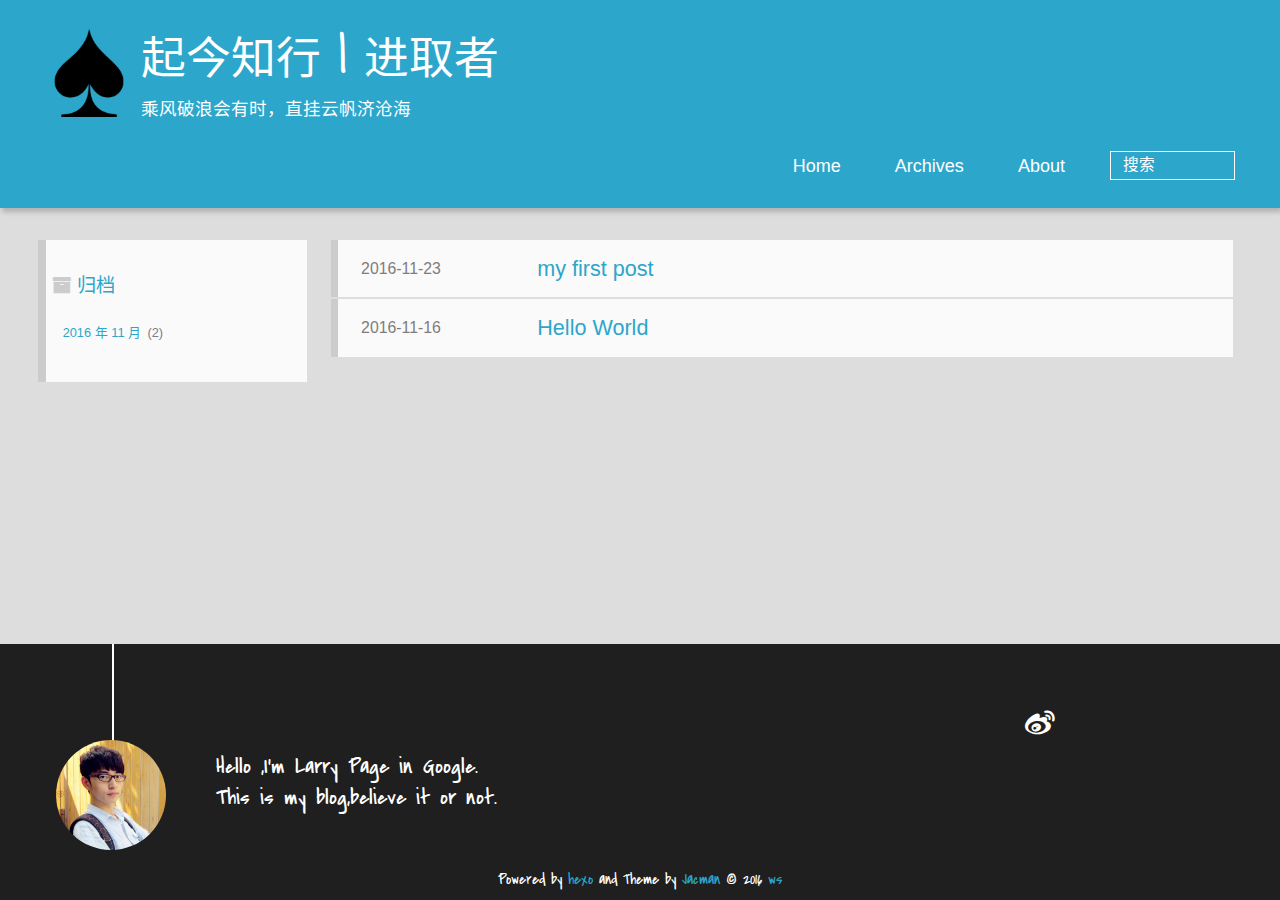
==== commit b49e1ba2: "Site updated: 2016-11-23 14:18:08" ====
--- a/archives/index.html
+++ b/archives/index.html
@@ -14,7 +14,7 @@
     <meta name="description" content="我的愤怒来源于我的无知">
 <meta property="og:type" content="website">
 <meta property="og:title" content="起今知行 | 进取者">
-<meta property="og:url" content="https://github.com/wangshuaiws/archives/index.html">
+<meta property="og:url" content="https://wangshuaiws.github.io/archives/index.html">
 <meta property="og:site_name" content="起今知行 | 进取者">
 <meta property="og:description" content="我的愤怒来源于我的无知">
 <meta name="twitter:card" content="summary">
@@ -64,7 +64,7 @@
 					<form class="search" action="//google.com/search" method="get" accept-charset="utf-8">
 						<label>Search</label>
 						<input type="search" id="search" name="q" autocomplete="off" maxlength="20" placeholder="搜索" />
-						<input type="hidden" name="q" value="site:github.com/wangshuaiws">
+						<input type="hidden" name="q" value="site:wangshuaiws.github.io">
 					</form>
 					
 					</li>
--- a/css/style.css
+++ b/css/style.css
@@ -1,14 +1,3 @@
-body {
-  width: 100%;
-}
-body:before,
-body:after {
-  content: "";
-  display: table;
-}
-body:after {
-  clear: both;
-}
 html,
 body,
 div,
@@ -100,6 +89,100 @@
 a img {
   border: none;
 }
+/* custom Font*/
+@font-face {
+  font-family: "covered_by_your_graceregular";
+  font-weight: normal;
+  font-style: normal;
+  src: url("../font/coveredbyyourgrace-webfont.eot");
+  src: url("../font/coveredbyyourgrace-webfont.eot?#iefix") format('embedded-opentype'), url("../font/coveredbyyourgrace-webfont.svg#covered_by_your_graceregular") format('svg'), url("../font/coveredbyyourgrace-webfont.woff") format('woff'), url("../font/coveredbyyourgrace-webfont.ttf") format('truetype');
+}
+/* icon Font */
+@font-face {
+  font-family: "FontAwesome";
+  font-style: normal;
+  font-weight: normal;
+  src: url("../font/fontawesome-webfont.eot?v=#4.0.3");
+  src: url("../font/fontawesome-webfont.eot?#iefix&v=#4.0.3") format("embedded-opentype"), url("../font/fontawesome-webfont.woff?v=#4.0.3") format("woff"), url("../font/fontawesome-webfont.ttf?v=#4.0.3") format("truetype"), url("../font/fontawesome-webfont.svg#fontawesomeregular?v=#4.0.3") format("svg");
+}
+@font-face {
+  font-family: "fontdiao";
+  font-weight: normal;
+  font-style: normal;
+  src: url("../font/fontdiao.eot");
+  src: url("../font/fontdiao.eot?#iefix") format('embedded-opentype'), url("../font/fontdiao.svg#fontdiao") format('svg'), url("../font/fontdiao.woff") format('woff'), url("../font/fontdiao.ttf") format('truetype');
+}
+/* Public style */
+* {
+  -webkit-margin-before: 0;
+  -webkit-margin-after: 0;
+}
+body {
+  background: #ddd;
+  font-family: "Helvetica Neue", "Helvetica", "Microsoft YaHei", "WenQuanYi Micro Hei", Arial, sans-serif;
+  font-size: 100%;
+  color: #817c7c;
+  line-height: 1.5;
+  min-height: 100vh;
+  display: -webkit-flex;
+  display: -webkit-box;
+  display: -moz-box;
+  display: -webkit-flex;
+  display: -ms-flexbox;
+  display: box;
+  display: flex;
+  -webkit-flex-direction: column;
+  -webkit-box-orient: vertical;
+  -moz-box-orient: vertical;
+  -o-box-orient: vertical;
+  -webkit-flex-direction: column;
+  -ms-flex-direction: column;
+  flex-direction: column;
+}
+iframe {
+  margin-top: 10px;
+}
+small {
+  font-size: 80%;
+}
+sub,
+sup {
+  font-size: 75%;
+  line-height: 0;
+  position: relative;
+  vertical-align: baseline;
+}
+sup {
+  top: -0.5em;
+  padding-left: 0.3em;
+}
+sub {
+  bottom: -0.25em;
+}
+a {
+  text-decoration: none;
+  color: #817c7c;
+}
+a:hover,
+a:focus {
+  outline: 0;
+  text-decoration: none;
+  -webkit-transition: color 0.25s, background 0.5s;
+  -moz-transition: color 0.25s, background 0.5s;
+  -o-transition: color 0.25s, background 0.5s;
+  -ms-transition: color 0.25s, background 0.5s;
+  transition: color 0.25s, background 0.5s;
+}
+a:hover:before {
+  -webkit-transition: color 0.25s, background 0.5s;
+  -moz-transition: color 0.25s, background 0.5s;
+  -o-transition: color 0.25s, background 0.5s;
+  -ms-transition: color 0.25s, background 0.5s;
+  transition: color 0.25s, background 0.5s;
+}
+input:focus {
+  outline: none;
+}
 input,
 button {
   margin: 0;
@@ -110,563 +193,951 @@
   border: 0;
   padding: 0;
 }
-@font-face {
+h1 {
+  font-size: 1.5em;
+}
+.fa {
+  display: inline-block;
   font-family: FontAwesome;
   font-style: normal;
   font-weight: normal;
-  src: url("fonts/fontawesome-webfont.eot?v=#4.0.3");
-  src: url("fonts/fontawesome-webfont.eot?#iefix&v=#4.0.3") format("embedded-opentype"), url("fonts/fontawesome-webfont.woff?v=#4.0.3") format("woff"), url("fonts/fontawesome-webfont.ttf?v=#4.0.3") format("truetype"), url("fonts/fontawesome-webfont.svg#fontawesomeregular?v=#4.0.3") format("svg");
-}
-html,
-body,
-#container {
-  height: 100%;
-}
-body {
-  background: #eee;
-  font: 14px "Helvetica Neue", Helvetica, Arial, sans-serif;
-  -webkit-text-size-adjust: 100%;
-}
-.outer {
-  max-width: 1220px;
-  margin: 0 auto;
-  padding: 0 20px;
-}
-.outer:before,
-.outer:after {
+  line-height: 1;
+  -webkit-font-smoothing: antialiased;
+  -moz-osx-font-smoothing: grayscale;
+}
+.clearfix {
+  zoom: 1;
+}
+.clearfix:before,
+.clearfix:after {
   content: "";
   display: table;
 }
-.outer:after {
+.clearfix:after {
   clear: both;
 }
-.inner {
-  display: inline;
+::-webkit-input-placeholder {
+  color: #fff;
+  padding: 2px 0 0 4px;
+}
+::-moz-placeholder {
+  color: #fff;
+  padding: 2px 0 0 4px;
+}
+:-ms-input-placeholder {
+  color: #fff;
+  padding: 2px 0 0 4px;
+}
+::-webkit-input-placeholder::before {
+  font-family: "FontAwesome";
+  -webkit-font-smoothing: antialiased;
+  -moz-osx-font-smoothing: grayscale;
+  content: "\f002";
+  padding-right: 4px;
+}
+::-moz-placeholder:before {
+  font-family: "FontAwesome";
+  -webkit-font-smoothing: antialiased;
+  -moz-osx-font-smoothing: grayscale;
+  content: "\f002";
+  padding-right: 4px;
+}
+:-ms-input-placeholder::before {
+  font-family: "FontAwesome";
+  -webkit-font-smoothing: antialiased;
+  -moz-osx-font-smoothing: grayscale;
+  content: "\f002";
+  padding-right: 4px;
+}
+input[type="search"]::-webkit-search-cancel-button,
+input[type="search"]::-webkit-search-decoration {
+  -webkit-appearance: none;
+}
+::-webkit-search-cancel-button:after {
+  font-family: "FontAwesome";
+  -webkit-font-smoothing: antialiased;
+  -moz-osx-font-smoothing: grayscale;
+  content: '\f00d';
+  color: #fff;
+  padding-right: 4px;
+}
+/* css3 animate */
+.animated {
+  -webkit-animation-fill-mode: both;
+  -moz-animation-fill-mode: both;
+  -o-animation-fill-mode: both;
+  -ms-animation-fill-mode: both;
+  animation-fill-mode: both;
+  -webkit-animation-duration: 1s;
+  -moz-animation-duration: 1s;
+  -o-animation-duration: 1s;
+  -ms-animation-duration: 1s;
+  animation-duration: 1s;
+}
+@-webkit-keyframes fadeIn {
+  0% {
+    opacity: 0;
+    -ms-filter: "progid:DXImageTransform.Microsoft.Alpha(Opacity=0)";
+    filter: alpha(opacity=0);
+  }
+  100% {
+    opacity: 1;
+    -ms-filter: none;
+    filter: none;
+  }
+}
+.fadeIn {
+  -webkit-animation-name: fadeIn;
+  -moz-animation-name: fadeIn;
+  -o-animation-name: fadeIn;
+  -ms-animation-name: fadeIn;
+  animation-name: fadeIn;
+}
+.fadeOut {
+  -webkit-animation-name: fadeOut;
+  -moz-animation-name: fadeOut;
+  -o-animation-name: fadeOut;
+  -ms-animation-name: fadeOut;
+  animation-name: fadeOut;
+}
+@-moz-keyframes fadeInDown {
+  0% {
+    opacity: 0;
+    -ms-filter: "progid:DXImageTransform.Microsoft.Alpha(Opacity=0)";
+    filter: alpha(opacity=0);
+    -webkit-transform: translateY(-20px);
+    -moz-transform: translateY(-20px);
+    -o-transform: translateY(-20px);
+    -ms-transform: translateY(-20px);
+    transform: translateY(-20px);
+  }
+  100% {
+    opacity: 1;
+    -ms-filter: none;
+    filter: none;
+    -webkit-transform: translateY(0);
+    -moz-transform: translateY(0);
+    -o-transform: translateY(0);
+    -ms-transform: translateY(0);
+    transform: translateY(0);
+  }
+}
+@-webkit-keyframes fadeInDown {
+  0% {
+    opacity: 0;
+    -ms-filter: "progid:DXImageTransform.Microsoft.Alpha(Opacity=0)";
+    filter: alpha(opacity=0);
+    -webkit-transform: translateY(-20px);
+    -moz-transform: translateY(-20px);
+    -o-transform: translateY(-20px);
+    -ms-transform: translateY(-20px);
+    transform: translateY(-20px);
+  }
+  100% {
+    opacity: 1;
+    -ms-filter: none;
+    filter: none;
+    -webkit-transform: translateY(0);
+    -moz-transform: translateY(0);
+    -o-transform: translateY(0);
+    -ms-transform: translateY(0);
+    transform: translateY(0);
+  }
+}
+@-o-keyframes fadeInDown {
+  0% {
+    opacity: 0;
+    -ms-filter: "progid:DXImageTransform.Microsoft.Alpha(Opacity=0)";
+    filter: alpha(opacity=0);
+    -webkit-transform: translateY(-20px);
+    -moz-transform: translateY(-20px);
+    -o-transform: translateY(-20px);
+    -ms-transform: translateY(-20px);
+    transform: translateY(-20px);
+  }
+  100% {
+    opacity: 1;
+    -ms-filter: none;
+    filter: none;
+    -webkit-transform: translateY(0);
+    -moz-transform: translateY(0);
+    -o-transform: translateY(0);
+    -ms-transform: translateY(0);
+    transform: translateY(0);
+  }
+}
+@keyframes fadeInDown {
+  0% {
+    opacity: 0;
+    -ms-filter: "progid:DXImageTransform.Microsoft.Alpha(Opacity=0)";
+    filter: alpha(opacity=0);
+    -webkit-transform: translateY(-20px);
+    -moz-transform: translateY(-20px);
+    -o-transform: translateY(-20px);
+    -ms-transform: translateY(-20px);
+    transform: translateY(-20px);
+  }
+  100% {
+    opacity: 1;
+    -ms-filter: none;
+    filter: none;
+    -webkit-transform: translateY(0);
+    -moz-transform: translateY(0);
+    -o-transform: translateY(0);
+    -ms-transform: translateY(0);
+    transform: translateY(0);
+  }
+}
+body >header {
+  width: 100%;
+  -webkit-box-shadow: 2px 4px 5px rgba(3,3,3,0.2);
+  box-shadow: 2px 4px 5px rgba(3,3,3,0.2);
+  background: url("../") center #2ca6cb;
+  color: #fff;
+  padding: 1em 0 0.8em;
+}
+@media only screen and (min-width: 1024px) {
+  body >header {
+    padding: 1.8em 0 1.5em;
+  }
+}
+body >header >div {
+  width: 95%;
+  margin: 0 auto;
+  position: relative;
+  overflow: hidden;
+}
+@media only screen and (min-width: 1024px) {
+  body >header >div {
+    width: 93%;
+  }
+}
+body >header a {
+  display: block;
+  color: #fff;
+}
+#imglogo {
   float: left;
-  width: 98.33333333333333%;
-  margin: 0 0.833333333333333%;
-}
-.left,
-.alignleft {
+  width: 4em;
+  height: 4em;
+}
+@media only screen and (min-width: 768px) {
+  #imglogo {
+    width: 5em;
+  }
+}
+@media only screen and (min-width: 1024px) {
+  #imglogo {
+    width: 5.5em;
+  }
+}
+#imglogo img {
+  width: 4em;
+}
+@media only screen and (min-width: 768px) {
+  #imglogo img {
+    width: 5em;
+  }
+}
+@media only screen and (min-width: 1024px) {
+  #imglogo img {
+    width: 5.5em;
+  }
+}
+#textlogo {
   float: left;
-}
-.right,
-.alignright {
+  width: 75%;
+  margin-left: 0.5em;
+}
+#textlogo h1.site-name {
+  width: 86%;
+  font-family: "covered_by_your_graceregular";
+  font-size: 200%;
+  line-height: 1.5;
+  -webkit-font-smoothing: antialiased;
+  -moz-osx-font-smoothing: grayscale;
+}
+@media only screen and (min-width: 768px) {
+  #textlogo h1.site-name {
+    font-size: 240%;
+  }
+}
+@media only screen and (min-width: 1024px) {
+  #textlogo h1.site-name {
+    font-size: 280%;
+  }
+}
+#textlogo h2.blog-motto {
+  font-size: 0.7em;
+  font-weight: normal;
+}
+@media only screen and (min-width: 768px) {
+  #textlogo h2.blog-motto {
+    font-size: 100%;
+  }
+}
+@media only screen and (min-width: 1024px) {
+  #textlogo h2.blog-motto {
+    font-size: 110%;
+  }
+}
+.navbar {
+  position: absolute;
+  width: 2em;
+  right: 0em;
+  top: 1em;
+  padding: 0.5em;
+}
+@media only screen and (min-width: 1024px) {
+  .navbar {
+    display: none;
+  }
+}
+.navbutton::before {
+  font-family: "FontAwesome";
+  -webkit-font-smoothing: antialiased;
+  -moz-osx-font-smoothing: grayscale;
+  content: "\f0c9";
+}
+.navmobile::before {
+  padding-left: 1em;
+}
+header nav {
+  float: left;
+  width: 100%;
+  font-size: 112.5%;
+  padding-top: 0.5em;
+  max-height: 0.01em;
+  -webkit-transition: max-height 1s ease-out;
+  -moz-transition: max-height 1s ease-out;
+  -o-transition: max-height 1s ease-out;
+  -ms-transition: max-height 1s ease-out;
+  transition: max-height 1s ease-out;
+}
+@media only screen and (min-width: 568px) {
+  header nav {
+    width: 50%;
+  }
+}
+@media only screen and (min-width: 1024px) {
+  header nav {
+    float: right;
+    width: auto;
+    margin-top: 1em;
+    max-height: none;
+  }
+}
+@media only screen and (min-width: 1024px) {
+  header nav ul {
+    float: right;
+  }
+}
+@media only screen and (min-width: 1024px) {
+  header nav ul li {
+    float: left;
+  }
+}
+header nav ul li a {
+  padding: 0.2em 0 0.2em 1em;
+}
+@media only screen and (min-width: 1024px) {
+  header nav ul li a {
+    padding: 0.2em 1.5em;
+  }
+}
+header nav ul li a:hover {
+  background: #1b7f9e;
+  color: #e9cd4c;
+}
+.shownav {
+  max-height: 40em;
+}
+.search {
+  padding: 0.1em 0 0 1em;
+}
+.search input {
+  -webkit-appearance: textfield;
+  font-size: 0.87em;
+  line-height: 1.7;
+  border: 1px solid #fff;
+  color: #fff;
+  background: transparent;
+  width: 80%;
+  padding-left: 0.5em;
+}
+@media only screen and (min-width: 1024px) {
+  .search input {
+    width: 8em;
+    -webkit-transition: 0.5s width;
+    -moz-transition: 0.5s width;
+    -o-transition: 0.5s width;
+    -ms-transition: 0.5s width;
+    transition: 0.5s width;
+  }
+  .search input:focus {
+    width: 15em;
+  }
+}
+.search label {
+  display: none;
+}
+/* index layout */
+#container {
+  -webkit-flex: 1;
+  width: 95%;
+  margin: 0 auto;
+  overflow: hidden;
+}
+@media only screen and (min-width: 768px) {
+  #container {
+    width: 96%;
+  }
+}
+@media only screen and (min-width: 1024px) {
+  #container {
+    width: 94%;
+  }
+}
+@media only screen and (min-width: 1560px) {
+  #container {
+    width: 82%;
+  }
+}
+#main {
+  margin: 1em 0 0;
+  line-height: 1.8;
+}
+@media only screen and (min-width: 1024px) {
+  #main {
+    margin: 2em 0 0;
+    width: 75%;
+    float: left;
+    -webkit-transition: margin 0.5s ease-out;
+    -moz-transition: margin 0.5s ease-out;
+    -o-transition: margin 0.5s ease-out;
+    -ms-transition: margin 0.5s ease-out;
+    transition: margin 0.5s ease-out;
+  }
+}
+#main section.post {
+  background: #fafafa;
+  margin-bottom: 0.125em;
+}
+#main section.post a {
+  display: block;
+  border-left: 0.5em solid #ccc;
+  -webkit-transition: border-left 0.45s;
+  -moz-transition: border-left 0.45s;
+  -o-transition: border-left 0.45s;
+  -ms-transition: border-left 0.45s;
+  transition: border-left 0.45s;
+  padding: 0.5em;
+}
+@media only screen and (min-width: 768px) {
+  #main section.post a {
+    padding: 1em;
+  }
+}
+#main section.post a:hover {
+  border-left: 0.5em solid #2ca6cb;
+}
+#main section.post a h1 {
+  color: #2ca6cb;
+  line-height: 2;
+}
+#main section.post a p {
+  color: #817c7c;
+}
+#main section.post a time {
+  color: #817c7c;
+  display: block;
+  margin: 0.5em 0;
+  font-size: 0.9em;
+}
+#main article.post-expand {
+  background: #fafafa;
+  margin-bottom: 3.5em;
+}
+#main article.post-expand .img-logo {
+  max-width: 180px;
+  max-height: 96px;
+  display: block !important;
+  margin-right: 0.7em;
+  margin-left: 0.7em;
+  padding: 0;
   float: right;
-}
-.clear {
+  clear: right;
+}
+#main article.post-expand .img-topic {
+  max-width: 300px;
+  max-height: 1800px;
+  display: block !important;
+  margin-left: 0.7em;
+  margin-right: 0.7em;
+  padding: 0;
+  float: right;
+  clear: right;
+}
+#main article.post-expand .article-more-link a {
+  display: inline-block;
+  line-height: 1em;
+  padding: 6px 15px;
+  border-radius: 15px;
+  background: #ddd;
+  color: #817c7c;
+  text-decoration: none;
+}
+#main article.post-expand .article-more-link a:hover {
+  background: #2ca6cb;
+  color: #fff;
+  text-decoration: none;
+}
+#archive-page section.post a {
+  font-size: 0.9em;
+  padding: 0.5em !important;
+}
+@media only screen and (min-width: 768px) {
+  #archive-page section.post a time {
+    padding-left: 1em;
+  }
+}
+.moveMain {
+  margin-left: 10% !important;
+}
+.unexpand .prev {
+  border-left: 0.5em solid #ccc;
+}
+.unexpand .prev:hover {
+  border-left: 0.5em solid #2ca6cb;
+}
+#page-nav {
+  background: #fafafa;
+  text-align: center;
+  overflow: hidden;
+}
+#page-nav a {
+  display: inline-block;
+  padding: 0.5em 1em;
+}
+#page-nav a {
+  color: #2ca6cb;
+}
+#page-nav a:hover {
+  background: #ccc;
+  color: #2ca6cb;
+}
+#page-nav .prev {
+  float: left;
+  -webkit-transition: border-left 0.5s;
+  -moz-transition: border-left 0.5s;
+  -o-transition: border-left 0.5s;
+  -ms-transition: border-left 0.5s;
+  transition: border-left 0.5s;
+}
+#page-nav .prev span:before {
+  font-family: "FontAwesome";
+  -webkit-font-smoothing: antialiased;
+  -moz-osx-font-smoothing: grayscale;
+  content: "\f053";
+  padding-right: 0.5em;
+}
+#page-nav .next {
+  float: right;
+}
+#page-nav .next span:before {
+  font-family: "FontAwesome";
+  -webkit-font-smoothing: antialiased;
+  -moz-osx-font-smoothing: grayscale;
+  content: "\f054";
+  padding-left: 0.5em;
+}
+#page-nav .page-number {
+  display: none;
+  padding: 0.5em 1em;
+}
+@media only screen and (min-width: 768px) {
+  #page-nav .page-number {
+    display: inline-block;
+  }
+}
+#page-nav .current {
+  color: #b8b8b8;
+  font-weight: bold;
+}
+#page-nav .space {
+  color: #2ca6cb;
+}
+/* page layout */
+@media only screen and (min-width: 1024px) {
+  .page {
+    margin-left: 10% !important;
+  }
+}
+/* archive layout */
+.category-icon:before,
+.tag-icon:before,
+.archive-icon:before {
+  font-family: "FontAwesome";
+  -webkit-font-smoothing: antialiased;
+  -moz-osx-font-smoothing: grayscale;
+  color: #ccc;
+  font-size: 100%;
+  padding-right: 0.3em;
+}
+.category-icon:before {
+  content: "\f07b";
+}
+.tag-icon:before {
+  content: "\f02c";
+}
+.archive-icon:before {
+  content: "\f187";
+}
+.archive-title {
+  margin: 1em 0;
+  padding: 2em;
+  background: #fafafa;
+  border-left: 0.5em solid #ccc;
+}
+@media only screen and (min-width: 1024px) {
+  .archive-title {
+    margin: 2em 0;
+    width: 18.5%;
+    padding-left: 0.5%;
+    float: left;
+  }
+}
+.archive-title h2 {
+  width: 90%;
+  color: #2ca6cb;
+  font-size: 120%;
+}
+.archive-title a {
+  color: #2ca6cb;
+  -webkit-transition: color 0.5s;
+  -moz-transition: color 0.5s;
+  -o-transition: color 0.5s;
+  -ms-transition: color 0.5s;
+  transition: color 0.5s;
+}
+.archive-title a:hover {
+  color: #2ca6cb;
+  -webkit-transition: color 0.5s;
+  -moz-transition: color 0.5s;
+  -o-transition: color 0.5s;
+  -ms-transition: color 0.5s;
+  transition: color 0.5s;
+}
+.current {
+  color: #ea6753 !important;
+}
+@media only screen and (min-width: 768px) {
+  .archive-part {
+    min-height: 200px;
+  }
+}
+@media only screen and (min-width: 1024px) {
+  .archive-part {
+    float: right;
+    margin-left: 2% !important;
+  }
+}
+.archive-part section.post {
+  width: 100%;
+}
+.archive-part section.post time {
+  font-size: 1.1em !important;
+  float: left;
+}
+@media only screen and (max-width: 568px) {
+  .archive-part section.post time {
+    width: 100%;
+  }
+}
+@media only screen and (min-width: 568px) {
+  .archive-part section.post time {
+    width: 20%;
+  }
+}
+@media only screen and (min-width: 768px) {
+  .archive-nav {
+    width: 100%;
+    float: left;
+    margin-top: 1em;
+  }
+}
+/* tags&categories layout */
+.all-list-box {
+  min-height: 400px;
+}
+.post,
+.page,
+.link,
+.photo {
+  background: #fafafa;
+}
+.post a,
+.page a,
+.link a,
+.photo a {
+  color: #2ca6cb;
+}
+.post a:hover,
+.page a:hover,
+.link a:hover,
+.photo a:hover {
+  color: #ea6753;
+}
+@media only screen and (min-width: 768px) {
+  article header.article-info {
+    border-bottom: 1px solid #dbdbdb;
+  }
+}
+article header.article-info >h1 {
+  padding: 0.2em 3%;
+  font-size: 170%;
+  line-height: 1.5;
+  word-wrap: break-word;
+  word-break: normal;
+  -webkit-font-smoothing: antialiased;
+  -moz-osx-font-smoothing: grayscale;
+  border-left: 5px solid #2ca6cb;
+}
+@media only screen and (min-width: 1024px) {
+  article header.article-info >h1 {
+    font-size: 200%;
+    padding-top: 0.3em;
+  }
+}
+article header.article-info >p.article-author {
+  padding: 0.3em 4% 0.3em 0;
+  text-align: right;
+  border-bottom: 1px solid #dbdbdb;
+}
+@media only screen and (min-width: 768px) {
+  article header.article-info >p.article-author {
+    float: right;
+    border-bottom: none;
+  }
+}
+article header.article-info >p.article-time {
+  padding-top: 0.5em;
+  font-size: 0.8em;
+  text-align: center;
+  margin-bottom: -2.7em;
+}
+@media only screen and (min-width: 768px) {
+  article header.article-info >p.article-time {
+    float: right;
+    margin-right: 1em;
+    padding-top: 0.1em;
+    font-size: 0.9em;
+  }
+}
+article header.article-info >p.article-time:before {
+  font-family: "FontAwesome";
+  font-size: 130%;
+  content: "\f017";
+  -webkit-font-smoothing: antialiased;
+  -moz-osx-font-smoothing: grayscale;
+}
+article .article-content {
+  padding: 1.5em 4%;
+  color: #413f3f;
+  font-size: 100%;
+}
+article .article-content:before,
+article .article-content:after {
+  content: "";
+  display: block;
   clear: both;
 }
-#container {
+article .article-content .kb {
+  padding: 0.1em 0.6em;
+  border: 1px solid #ccc;
+  background-color: code-color;
+  color: #8f8f8f;
+  -webkit-box-shadow: 0 1px 0 rgba(0,0,0,0.2), 0 0 0 2px #fff inset;
+  box-shadow: 0 1px 0 rgba(0,0,0,0.2), 0 0 0 2px #fff inset;
+  border-radius: 3px;
+  display: inline-block;
+  margin: 0 0.1em;
+  text-shadow: 0 1px 0 #fff;
+  line-height: 1.5;
+  white-space: nowrap;
+}
+article .article-content h1,
+article .article-content h2 {
+  font-size: 180%;
+  line-height: 1.2em;
+  padding-bottom: 0.3em;
+  margin-top: 1.5em;
+  border-bottom: 2px solid #dbdbdb;
+}
+article .article-content h3 {
+  font-size: 140%;
+  line-height: 1em;
+  margin-top: 1.3em;
+}
+article .article-content h4,
+article .article-content h5,
+article .article-content h6 {
+  font-size: 140%;
+}
+article .article-content h1,
+article .article-content h2,
+article .article-content h3,
+article .article-content h4,
+article .article-content h5,
+article .article-content h6 {
+  color: #333;
+  -webkit-font-smoothing: antialiased;
+  -moz-osx-font-smoothing: grayscale;
+}
+article .article-content h1 >code,
+article .article-content h2 >code,
+article .article-content h3 >code,
+article .article-content h4 >code,
+article .article-content h5 >code,
+article .article-content h6 >code {
+  color: #a3a3a3;
+}
+article .article-content hr {
+  border: 1px solid #dbdbdb;
+}
+article .article-content strong {
+  font-weight: bold;
+}
+article .article-content em {
+  font-style: italic;
+}
+article .article-content acronym,
+article .article-content abbr {
+  border-bottom: 1px dotted;
+}
+article .article-content blockquote {
+  border-left: 0.2em solid #2ca6cb;
+  margin: 0.65em 0 0.65em 1%;
+  padding-left: 1%;
+  line-height: 1.5;
+  font-size: 100%;
+  color: #808080;
+}
+article .article-content blockquote footer {
+  background: #fafafa;
+  padding: 0;
+  margin: 0;
+  font-size: 80%;
+  line-height: 1em;
+}
+article .article-content blockquote cite {
+  font-style: italic;
+  padding-left: 0.5em;
+}
+article .article-content ul,
+article .article-content ol {
+  padding-left: 1.5em;
+  font-size: 100%;
+  padding-top: 0.7em;
+}
+@media only screen and (min-width: 768px) {
+  article .article-content ul,
+  article .article-content ol {
+    padding-left: 1.5em;
+  }
+}
+article .article-content ul li {
+  list-style: disc;
+  text-align: match-parent;
+}
+article .article-content ol li {
+  list-style-type: decimal;
+}
+article .article-content dl dt {
+  font-weight: blod;
+}
+article .article-content ul li>code,
+article .article-content ol li>code,
+article .article-content p code,
+article .article-content strong code,
+article .article-content em code,
+article .article-content table th>code,
+article .article-content table td>code {
+  font-family: Monaco, Menlo, Consolas, Courier New, monospace;
+  background: #eee;
+  color: #d14;
+  border: 1px solid #d6d6d6;
+  padding: 0 5px;
+  margin: 0 2px;
+  font-size: 90%;
+  white-space: nowrap;
+  text-shadow: 0 1px #fff;
+  -webkit-border-radius: 0.25em;
+  border-radius: 0.25em;
+}
+article .article-content p {
+  line-height: 1.5;
+  margin-top: 0.7em;
+}
+@media only screen and (min-width: 1024px) {
+  article .article-content p {
+    margin-top: 1em;
+  }
+}
+article .article-content img,
+article .article-content video,
+article .article-content figure img {
+  max-width: 100%;
+  height: auto;
+  vertical-align: middle;
+  padding-top: 0.5em;
+}
+@media only screen and (min-width: 1024px) {
+  article .article-content img,
+  article .article-content video,
+  article .article-content figure img {
+    padding-top: 0.7em;
+  }
+}
+article .article-content .img-topic,
+article .article-content .img-logo {
+  display: none;
+}
+article .article-content .img-center {
+  display: block;
+  margin: auto;
+}
+article .article-content .img-shadow {
+  -webkit-box-shadow: 0 0 2px 3px #ddd;
+  box-shadow: 0 0 2px 3px #ddd;
+}
+article .article-content figcaption,
+article .article-content .caption {
+  display: block;
+  margin-top: 0.3em;
+  color: #808080;
   position: relative;
-}
-.mobile-nav-on {
-  overflow: hidden;
-}
-#wrap {
-  height: 100%;
-  width: 100%;
+  font-size: 0.9em;
+  padding-left: 1.3em;
+}
+article .article-content figcaption:before,
+article .article-content .caption:before {
+  content: '\f040';
   position: absolute;
-  top: 0;
-  left: 0;
-  -webkit-transition: 0.2s ease-out;
-  -moz-transition: 0.2s ease-out;
-  -ms-transition: 0.2s ease-out;
-  transition: 0.2s ease-out;
-  z-index: 1;
-  background: #eee;
-}
-.mobile-nav-on #wrap {
-  left: 280px;
-}
-@media screen and (min-width: 768px) {
-  #main {
-    display: inline;
-    float: left;
-    width: 73.33333333333333%;
-    margin: 0 0.833333333333333%;
-  }
-}
-.article-date,
-.article-category-link,
-.archive-year,
-.widget-title {
-  text-decoration: none;
-  text-transform: uppercase;
-  letter-spacing: 2px;
-  color: #999;
-  margin-bottom: 1em;
-  margin-left: 5px;
-  line-height: 1em;
-  text-shadow: 0 1px #fff;
-  font-weight: bold;
-}
-.article-inner,
-.archive-article-inner {
-  background: #fff;
-  -webkit-box-shadow: 1px 2px 3px #ddd;
-  box-shadow: 1px 2px 3px #ddd;
-  border: 1px solid #ddd;
-  border-radius: 3px;
-}
-.article-entry h1,
-.widget h1 {
-  font-size: 2em;
-}
-.article-entry h2,
-.widget h2 {
-  font-size: 1.5em;
-}
-.article-entry h3,
-.widget h3 {
-  font-size: 1.3em;
-}
-.article-entry h4,
-.widget h4 {
-  font-size: 1.2em;
-}
-.article-entry h5,
-.widget h5 {
-  font-size: 1em;
-}
-.article-entry h6,
-.widget h6 {
-  font-size: 1em;
-  color: #999;
-}
-.article-entry hr,
-.widget hr {
-  border: 1px dashed #ddd;
-}
-.article-entry strong,
-.widget strong {
-  font-weight: bold;
-}
-.article-entry em,
-.widget em,
-.article-entry cite,
-.widget cite {
-  font-style: italic;
-}
-.article-entry sup,
-.widget sup,
-.article-entry sub,
-.widget sub {
-  font-size: 0.75em;
-  line-height: 0;
-  position: relative;
-  vertical-align: baseline;
-}
-.article-entry sup,
-.widget sup {
-  top: -0.5em;
-}
-.article-entry sub,
-.widget sub {
-  bottom: -0.2em;
-}
-.article-entry small,
-.widget small {
-  font-size: 0.85em;
-}
-.article-entry acronym,
-.widget acronym,
-.article-entry abbr,
-.widget abbr {
-  border-bottom: 1px dotted;
-}
-.article-entry ul,
-.widget ul,
-.article-entry ol,
-.widget ol,
-.article-entry dl,
-.widget dl {
-  margin: 0 20px;
-  line-height: 1.6em;
-}
-.article-entry ul ul,
-.widget ul ul,
-.article-entry ol ul,
-.widget ol ul,
-.article-entry ul ol,
-.widget ul ol,
-.article-entry ol ol,
-.widget ol ol {
-  margin-top: 0;
-  margin-bottom: 0;
-}
-.article-entry ul,
-.widget ul {
-  list-style: disc;
-}
-.article-entry ol,
-.widget ol {
-  list-style: decimal;
-}
-.article-entry dt,
-.widget dt {
-  font-weight: bold;
-}
-#header {
-  height: 300px;
-  position: relative;
-  border-bottom: 1px solid #ddd;
-}
-#header:before,
-#header:after {
-  content: "";
+  font: 0.9em "FontAwesome";
   position: absolute;
   left: 0;
-  right: 0;
-  height: 40px;
-}
-#header:before {
-  top: 0;
-  background: -webkit-linear-gradient(rgba(0,0,0,0.2), transparent);
-  background: -moz-linear-gradient(rgba(0,0,0,0.2), transparent);
-  background: -ms-linear-gradient(rgba(0,0,0,0.2), transparent);
-  background: linear-gradient(rgba(0,0,0,0.2), transparent);
-}
-#header:after {
-  bottom: 0;
-  background: -webkit-linear-gradient(transparent, rgba(0,0,0,0.2));
-  background: -moz-linear-gradient(transparent, rgba(0,0,0,0.2));
-  background: -ms-linear-gradient(transparent, rgba(0,0,0,0.2));
-  background: linear-gradient(transparent, rgba(0,0,0,0.2));
-}
-#header-outer {
-  height: 100%;
+  top: 0.3em;
+}
+article .article-content .video-container {
   position: relative;
-}
-#header-inner {
-  position: relative;
-  overflow: hidden;
-}
-#banner {
-  position: absolute;
-  top: 0;
-  left: 0;
-  width: 100%;
-  height: 100%;
-  background: url("images/banner.jpg") center #000;
-  -webkit-background-size: cover;
-  -moz-background-size: cover;
-  background-size: cover;
-  z-index: -1;
-}
-#header-title {
-  text-align: center;
-  height: 40px;
-  position: absolute;
-  top: 50%;
-  left: 0;
-  margin-top: -20px;
-}
-#logo,
-#subtitle {
-  text-decoration: none;
-  color: #fff;
-  font-weight: 300;
-  text-shadow: 0 1px 4px rgba(0,0,0,0.3);
-}
-#logo {
-  font-size: 40px;
-  line-height: 40px;
-  letter-spacing: 2px;
-}
-#subtitle {
-  font-size: 16px;
-  line-height: 16px;
-  letter-spacing: 1px;
-}
-#subtitle-wrap {
-  margin-top: 16px;
-}
-#main-nav {
-  float: left;
-  margin-left: -15px;
-}
-.nav-icon,
-.main-nav-link {
-  float: left;
-  color: #fff;
-  opacity: 0.6;
-  text-decoration: none;
-  text-shadow: 0 1px rgba(0,0,0,0.2);
-  -webkit-transition: opacity 0.2s;
-  -moz-transition: opacity 0.2s;
-  -ms-transition: opacity 0.2s;
-  transition: opacity 0.2s;
-  display: block;
-  padding: 20px 15px;
-}
-.nav-icon:hover,
-.main-nav-link:hover {
-  opacity: 1;
-}
-.nav-icon {
-  font-family: FontAwesome;
-  text-align: center;
-  font-size: 14px;
-  width: 14px;
-  height: 14px;
-  padding: 20px 15px;
-  position: relative;
-  cursor: pointer;
-}
-.main-nav-link {
-  font-weight: 300;
-  letter-spacing: 1px;
-}
-@media screen and (max-width: 479px) {
-  .main-nav-link {
-    display: none;
-  }
-}
-#main-nav-toggle {
-  display: none;
-}
-#main-nav-toggle:before {
-  content: "\f0c9";
-}
-@media screen and (max-width: 479px) {
-  #main-nav-toggle {
-    display: block;
-  }
-}
-#sub-nav {
-  float: right;
-  margin-right: -15px;
-}
-#nav-rss-link:before {
-  content: "\f09e";
-}
-#nav-search-btn:before {
-  content: "\f002";
-}
-#search-form-wrap {
-  position: absolute;
-  top: 15px;
-  width: 150px;
-  height: 30px;
-  right: -150px;
-  opacity: 0;
-  -webkit-transition: 0.2s ease-out;
-  -moz-transition: 0.2s ease-out;
-  -ms-transition: 0.2s ease-out;
-  transition: 0.2s ease-out;
-}
-#search-form-wrap.on {
-  opacity: 1;
-  right: 0;
-}
-@media screen and (max-width: 479px) {
-  #search-form-wrap {
-    width: 100%;
-    right: -100%;
-  }
-}
-.search-form {
-  position: absolute;
-  top: 0;
-  left: 0;
-  right: 0;
-  background: #fff;
-  padding: 5px 15px;
-  border-radius: 15px;
-  -webkit-box-shadow: 0 0 10px rgba(0,0,0,0.3);
-  box-shadow: 0 0 10px rgba(0,0,0,0.3);
-}
-.search-form-input {
-  border: none;
-  background: none;
-  color: #555;
-  width: 100%;
-  font: 13px "Helvetica Neue", Helvetica, Arial, sans-serif;
-  outline: none;
-}
-.search-form-input::-webkit-search-results-decoration,
-.search-form-input::-webkit-search-cancel-button {
-  -webkit-appearance: none;
-}
-.search-form-submit {
-  position: absolute;
-  top: 50%;
-  right: 10px;
-  margin-top: -7px;
-  font: 13px FontAwesome;
-  border: none;
-  background: none;
-  color: #bbb;
-  cursor: pointer;
-}
-.search-form-submit:hover,
-.search-form-submit:focus {
-  color: #777;
-}
-.article {
-  margin: 50px 0;
-}
-.article-inner {
-  overflow: hidden;
-}
-.article-meta:before,
-.article-meta:after {
-  content: "";
-  display: table;
-}
-.article-meta:after {
-  clear: both;
-}
-.article-date {
-  float: left;
-}
-.article-category {
-  float: left;
-  line-height: 1em;
-  color: #ccc;
-  text-shadow: 0 1px #fff;
-  margin-left: 8px;
-}
-.article-category:before {
-  content: "\2022";
-}
-.article-category-link {
-  margin: 0 12px 1em;
-}
-.article-header {
-  padding: 20px 20px 0;
-}
-.article-title {
-  text-decoration: none;
-  font-size: 2em;
-  font-weight: bold;
-  color: #555;
-  line-height: 1.1em;
-  -webkit-transition: color 0.2s;
-  -moz-transition: color 0.2s;
-  -ms-transition: color 0.2s;
-  transition: color 0.2s;
-}
-a.article-title:hover {
-  color: #258fb8;
-}
-.article-entry {
-  color: #555;
-  padding: 0 20px;
-}
-.article-entry:before,
-.article-entry:after {
-  content: "";
-  display: table;
-}
-.article-entry:after {
-  clear: both;
-}
-.article-entry p,
-.article-entry table {
-  line-height: 1.6em;
-  margin: 1.6em 0;
-}
-.article-entry h1,
-.article-entry h2,
-.article-entry h3,
-.article-entry h4,
-.article-entry h5,
-.article-entry h6 {
-  font-weight: bold;
-}
-.article-entry h1,
-.article-entry h2,
-.article-entry h3,
-.article-entry h4,
-.article-entry h5,
-.article-entry h6 {
-  line-height: 1.1em;
-  margin: 1.1em 0;
-}
-.article-entry a {
-  color: #258fb8;
-  text-decoration: none;
-}
-.article-entry a:hover {
-  text-decoration: underline;
-}
-.article-entry ul,
-.article-entry ol,
-.article-entry dl {
-  margin-top: 1.6em;
-  margin-bottom: 1.6em;
-}
-.article-entry img,
-.article-entry video {
-  max-width: 100%;
-  height: auto;
-  display: block;
-  margin: auto;
-}
-.article-entry iframe {
-  border: none;
-}
-.article-entry table {
-  width: 100%;
-  border-collapse: collapse;
-  border-spacing: 0;
-}
-.article-entry th {
-  font-weight: bold;
-  border-bottom: 3px solid #ddd;
-  padding-bottom: 0.5em;
-}
-.article-entry td {
-  border-bottom: 1px solid #ddd;
-  padding: 10px 0;
-}
-.article-entry blockquote {
-  font-family: Georgia, "Times New Roman", serif;
-  font-size: 1.4em;
-  margin: 1.6em 20px;
-  text-align: center;
-}
-.article-entry blockquote footer {
-  font-size: 14px;
-  margin: 1.6em 0;
-  font-family: "Helvetica Neue", Helvetica, Arial, sans-serif;
-}
-.article-entry blockquote footer cite:before {
-  content: "—";
-  padding: 0 0.5em;
-}
-.article-entry .pullquote {
-  text-align: left;
-  width: 45%;
-  margin: 0;
-}
-.article-entry .pullquote.left {
-  margin-left: 0.5em;
-  margin-right: 1em;
-}
-.article-entry .pullquote.right {
-  margin-right: 0.5em;
-  margin-left: 1em;
-}
-.article-entry .caption {
-  color: #999;
-  display: block;
-  font-size: 0.9em;
-  margin-top: 0.5em;
-  position: relative;
-  text-align: center;
-}
-.article-entry .video-container {
-  position: relative;
-  padding-top: 56.25%;
+  padding-top: 56%;
   height: 0;
   overflow: hidden;
 }
-.article-entry .video-container iframe,
-.article-entry .video-container object,
-.article-entry .video-container embed {
+article .article-content .video-container iframe,
+article .article-content .video-container object,
+article .article-content .video-container embed {
   position: absolute;
   top: 0;
   left: 0;
@@ -674,219 +1145,108 @@
   height: 100%;
   margin-top: 0;
 }
-.article-more-link a {
-  display: inline-block;
-  line-height: 1em;
-  padding: 6px 15px;
-  border-radius: 15px;
-  background: #eee;
-  color: #999;
-  text-shadow: 0 1px #fff;
-  text-decoration: none;
-}
-.article-more-link a:hover {
-  background: #258fb8;
-  color: #fff;
-  text-decoration: none;
-  text-shadow: 0 1px #1e7293;
-}
-.article-footer {
-  font-size: 0.85em;
-  line-height: 1.6em;
-  border-top: 1px solid #ddd;
-  padding-top: 1.6em;
-  margin: 0 20px 20px;
-}
-.article-footer:before,
-.article-footer:after {
-  content: "";
-  display: table;
-}
-.article-footer:after {
-  clear: both;
-}
-.article-footer a {
-  color: #999;
-  text-decoration: none;
-}
-.article-footer a:hover {
-  color: #555;
-}
-.article-tag-list-item {
+article .article-content table {
+  max-width: 100%;
+  border-collapse: collapse;
+  border-spacing: 0;
+  margin-top: 1em;
+}
+article .article-content table th {
+  font-weight: bold;
+  border-bottom: 2px solid #dbdbdb;
+  padding: 0.5em;
+  line-height: 1.3em;
+}
+article .article-content table td {
+  border-bottom: 1px solid #dbdbdb;
+  padding: 0.5em;
+  line-height: 1.3em;
+}
+article .article-content .pullquote {
+  text-align: left;
+  width: 45%;
+  margin: 0;
+  border: none;
+}
+article .article-content .left {
+  margin-left: 0.5em;
+  margin-right: 1em;
   float: left;
-  margin-right: 10px;
-}
-.article-tag-list-link:before {
-  content: "#";
-}
-.article-comment-link {
+}
+article .article-content .right {
+  margin-right: 0.5em;
+  margin-left: 1em;
   float: right;
 }
-.article-comment-link:before {
-  content: "\f075";
-  font-family: FontAwesome;
-  padding-right: 8px;
-}
-.article-share-link {
-  cursor: pointer;
+footer.article-footer {
+  background: #fafafa;
+  padding: 0 4%;
+  margin: 0;
+  border-top: 1px solid #dbdbdb;
+}
+.article-share {
   float: right;
-  margin-left: 20px;
-}
-.article-share-link:before {
+  width: 100%;
+}
+@media only screen and (min-width: 568px) {
+  .article-share {
+    width: 60%;
+  }
+}
+@media only screen and (min-width: 768px) {
+  .article-share {
+    width: 16.5em;
+  }
+}
+.article-share .share-jiathis {
+  padding: 0.5em 0;
+  margin-top: 0.3em;
+}
+.share span {
+  float: right;
+  height: 3em;
+  width: 1em;
+  margin-right: 0.5em;
+  position: relative;
+  color: #d6d6d6;
+}
+.share span:before {
+  font-family: "FontAwesome";
   content: "\f064";
-  font-family: FontAwesome;
-  padding-right: 6px;
-}
-#article-nav {
-  position: relative;
-}
-#article-nav:before,
-#article-nav:after {
-  content: "";
-  display: table;
-}
-#article-nav:after {
-  clear: both;
-}
-@media screen and (min-width: 768px) {
-  #article-nav {
-    margin: 50px 0;
-  }
-  #article-nav:before {
-    width: 8px;
-    height: 8px;
-    position: absolute;
-    top: 50%;
-    left: 50%;
-    margin-top: -4px;
-    margin-left: -4px;
-    content: "";
-    border-radius: 50%;
-    background: #ddd;
-    -webkit-box-shadow: 0 1px 2px #fff;
-    box-shadow: 0 1px 2px #fff;
-  }
-}
-.article-nav-link-wrap {
-  text-decoration: none;
-  text-shadow: 0 1px #fff;
-  color: #999;
-  -webkit-box-sizing: border-box;
-  -moz-box-sizing: border-box;
-  box-sizing: border-box;
-  margin-top: 50px;
-  text-align: center;
-  display: block;
-}
-.article-nav-link-wrap:hover {
-  color: #555;
-}
-@media screen and (min-width: 768px) {
-  .article-nav-link-wrap {
-    width: 50%;
-    margin-top: 0;
-  }
-}
-@media screen and (min-width: 768px) {
-  #article-nav-newer {
-    float: left;
-    text-align: right;
-    padding-right: 20px;
-  }
-}
-@media screen and (min-width: 768px) {
-  #article-nav-older {
-    float: right;
-    text-align: left;
-    padding-left: 20px;
-  }
-}
-.article-nav-caption {
-  text-transform: uppercase;
-  letter-spacing: 2px;
-  color: #ddd;
-  line-height: 1em;
-  font-weight: bold;
-}
-#article-nav-newer .article-nav-caption {
-  margin-right: -2px;
-}
-.article-nav-title {
-  font-size: 0.85em;
-  line-height: 1.6em;
-  margin-top: 0.5em;
-}
-.article-share-box {
-  position: absolute;
-  display: none;
-  background: #fff;
-  -webkit-box-shadow: 1px 2px 10px rgba(0,0,0,0.2);
-  box-shadow: 1px 2px 10px rgba(0,0,0,0.2);
-  border-radius: 3px;
-  margin-left: -145px;
-  overflow: hidden;
-  z-index: 1;
-}
-.article-share-box.on {
-  display: block;
-}
-.article-share-input {
-  width: 100%;
-  background: none;
-  -webkit-box-sizing: border-box;
-  -moz-box-sizing: border-box;
-  box-sizing: border-box;
-  font: 14px "Helvetica Neue", Helvetica, Arial, sans-serif;
-  padding: 0 15px;
-  color: #555;
-  outline: none;
-  border: 1px solid #ddd;
-  border-radius: 3px 3px 0 0;
-  height: 36px;
-  line-height: 36px;
-}
-.article-share-links {
-  background: #eee;
-}
-.article-share-links:before,
-.article-share-links:after {
-  content: "";
-  display: table;
-}
-.article-share-links:after {
-  clear: both;
-}
-.article-share-twitter,
-.article-share-facebook,
-.article-share-pinterest,
-.article-share-google {
-  width: 50px;
-  height: 36px;
-  display: block;
-  float: left;
-  position: relative;
-  color: #999;
-  text-shadow: 0 1px #fff;
-}
-.article-share-twitter:before,
-.article-share-facebook:before,
-.article-share-pinterest:before,
-.article-share-google:before {
-  font-size: 20px;
-  font-family: FontAwesome;
-  width: 20px;
-  height: 20px;
+  font-size: 1em;
+  -webkit-font-smoothing: antialiased;
+  -moz-osx-font-smoothing: grayscale;
+  width: 1.5em;
+  height: 1.5em;
   position: absolute;
   top: 50%;
   left: 50%;
-  margin-top: -10px;
-  margin-left: -10px;
+  margin-top: -0.75em;
+  margin-left: -0.75em;
+}
+.share a {
+  float: right;
+  width: 3em;
+  height: 3em;
+  display: block;
+  position: relative;
+}
+.share a:before {
+  font-size: 1.2em;
+  font-family: "FontAwesome";
   text-align: center;
-}
-.article-share-twitter:hover,
-.article-share-facebook:hover,
-.article-share-pinterest:hover,
-.article-share-google:hover {
+  color: #817c7c;
+  -webkit-font-smoothing: antialiased;
+  -moz-osx-font-smoothing: grayscale;
+  width: 1.5em;
+  height: 1.5em;
+  position: absolute;
+  top: 50%;
+  left: 50%;
+  margin-top: -0.75em;
+  margin-left: -0.75em;
+}
+.share a:hover:before {
   color: #fff;
 }
 .article-share-twitter:before {
@@ -903,314 +1263,974 @@
   background: #3b5998;
   text-shadow: 0 1px #2f477a;
 }
-.article-share-pinterest:before {
-  content: "\f0d2";
-}
-.article-share-pinterest:hover {
-  background: #cb2027;
-  text-shadow: 0 1px #a21a1f;
-}
-.article-share-google:before {
+.article-share-weibo:before {
+  content: "\f18a";
+}
+.article-share-weibo:hover {
+  background: #c64d3e;
+  text-shadow: 0 1px #a13c2f;
+}
+.article-share-qrcode:before {
+  font-family: "fontdiao" !important;
+  content: "\f132";
+}
+.article-share-qrcode:hover {
+  background: #49ae0f;
+  text-shadow: 0 1px #3a8b0c;
+}
+.article-share-renren:before {
+  content: "\f18b";
+}
+.article-share-renren:hover {
+  background: #369;
+  text-shadow: 0 1px #29527a;
+}
+.article-back-to-top:before {
+  content: "\f062";
+}
+.article-back-to-top:hover {
+  background: #762c54;
+  text-shadow: 0 1px #5e2343;
+}
+.hoverqrcode {
+  background: #fff;
+  border: 3px solid #2ca6cb;
+  border-radius: 10px;
+  display: inline-block;
+  position: absolute;
+}
+.overlay {
+  display: none !important;
+}
+.comments-count {
+  color: #d6d6d6;
+  margin-top: 0.3em;
+  padding: 0.5em 0;
+  float: right;
+}
+.comments-count span:before {
+  font-family: "FontAwesome";
+  -webkit-font-smoothing: antialiased;
+  -moz-osx-font-smoothing: grayscale;
+  content: "\f075";
+}
+@media only screen and (max-width: 568px) {
+  .comments-count {
+    float: left;
+  }
+}
+.comments-count-link {
+  padding: 0.5em;
+  margin: 0 0.3em;
+}
+.comments-count-link:hover {
+  color: #fff !important;
+  background: #2ca6cb;
+}
+.article-tags,
+.article-categories {
+  padding: 0.5em 0;
+  float: left;
+/**width 100%**/
+}
+@media only screen and (max-width: 568px) {
+  .article-tags,
+  .article-categories {
+    margin-right: 1em !important;
+  }
+}
+.article-tags {
+  color: #d6d6d6;
+}
+@media only screen and (max-width: 568px) {
+  .article-tags {
+    margin-left: 0;
+  }
+}
+.article-tags span {
+  position: relative;
+  float: left;
+  width: 1em;
+  height: 2em;
+  margin-right: 0.5em;
+}
+.article-tags span:before {
+  font-family: "FontAwesome";
+  -webkit-font-smoothing: antialiased;
+  -moz-osx-font-smoothing: grayscale;
+  width: 1.2em;
+  height: 1.2em;
+  position: absolute;
+  top: 50%;
+  left: 50%;
+  margin-top: -0.6em;
+  margin-left: -0.6em;
+  content: "\f02c";
+}
+.article-tags a {
+  float: left;
+  padding: 0 0.3em;
+  margin: 0.3em;
+  background: #e6e6e6;
+}
+.article-tags a:hover {
+  color: #fff;
+  background: #2ca6cb;
+}
+.article-categories {
+  color: #d6d6d6;
+  margin-top: 0.3em;
+  margin-right: 3em;
+}
+.article-categories span:before {
+  font-family: "FontAwesome";
+  -webkit-font-smoothing: antialiased;
+  -moz-osx-font-smoothing: grayscale;
+  content: "\f07b";
+}
+.article-category-link {
+  padding: 0.5em;
+  margin: 0 0.3em;
+}
+.article-category-link:hover {
+  color: #fff !important;
+  background: #2ca6cb;
+}
+.article-nav {
+  padding: 0 10%;
+}
+@media only screen and (min-width: 768px) {
+  .article-nav {
+    padding: 0 4%;
+  }
+}
+.article-nav strong {
+  font-size: 1em;
+  font-weight: bold;
+}
+.article-nav a {
+  display: block;
+  overflow: hidden;
+}
+.article-nav .prev a:hover,
+.article-nav .next a:hover {
+  background: #2ca6cb;
+  color: #fff;
+}
+.article-nav .prev {
+  width: 100%;
+  float: left;
+}
+.article-nav .prev strong {
+  padding-left: 1.8em;
+}
+.article-nav .prev span:before {
+  font-family: "FontAwesome";
+  -webkit-font-smoothing: antialiased;
+  -moz-osx-font-smoothing: grayscale;
+  content: "\f053";
+  padding-right: 0.5em;
+}
+@media only screen and (min-width: 768px) {
+  .article-nav .prev {
+    width: 45%;
+    float: left;
+  }
+}
+.article-nav .next {
+  width: 100%;
+  float: left;
+  text-align: left;
+}
+.article-nav .next strong {
+  padding-left: 1.5em;
+}
+.article-nav .next span:before {
+  font-family: "FontAwesome";
+  -webkit-font-smoothing: antialiased;
+  -moz-osx-font-smoothing: grayscale;
+  content: "\f054";
+  padding-right: 0.5em;
+}
+@media only screen and (min-width: 768px) {
+  .article-nav .next {
+    width: 45%;
+    float: right;
+    text-align: right;
+  }
+  .article-nav .next strong {
+    padding-right: 1.8em;
+  }
+  .article-nav .next span:before {
+    content: none;
+  }
+  .article-nav .next span:after {
+    font-family: "FontAwesome";
+    -webkit-font-smoothing: antialiased;
+    -moz-osx-font-smoothing: grayscale;
+    content: "\f054";
+    padding-left: 0.5em;
+  }
+}
+section.comment {
+  padding: 0 4%;
+  margin: 1em 0;
+}
+.toc-article {
+  background: #eee;
+  margin: 1.6em 0 0 2em;
+  padding: 1em;
+  -webkit-border-radius: 4px;
+  border-radius: 4px;
+  border: 1px solid #ddd;
+}
+.toc-article strong {
+  padding: 0.3em 0;
+}
+.toc-article ul li {
+  list-style: disc;
+  text-align: match-parent;
+  margin: 0.5em 0;
+}
+.toc-article ol li {
+  list-style-type: decimal;
+  margin: 0.5em 0;
+}
+#toc {
+  line-height: 1.3em;
+  font-size: 0.8em;
+  float: right;
+}
+#toc .toc {
+  padding: 0;
+}
+#toc .toc li {
+  list-style-type: none;
+}
+#toc .toc-child {
+  padding-left: 1.5em;
+  padding-top: 0;
+}
+#toc.toc-aside {
+  display: none;
+  width: 13%;
+  position: fixed;
+  right: 2%;
+  top: 320px;
+  overflow: hidden;
+  line-height: 1.5em;
+  font-size: 1em;
+  color: #333;
+  opacity: 0.6;
+  -ms-filter: "progid:DXImageTransform.Microsoft.Alpha(Opacity=60)";
+  filter: alpha(opacity=60);
+  -webkit-transition: opacity 1s ease-out;
+  -moz-transition: opacity 1s ease-out;
+  -o-transition: opacity 1s ease-out;
+  -ms-transition: opacity 1s ease-out;
+  transition: opacity 1s ease-out;
+}
+#toc.toc-aside strong {
+  padding: 0.3em 0;
+  color: #817c7c;
+}
+#toc.toc-aside:hover {
+  -webkit-transition: opacity 0.3s ease-out;
+  -moz-transition: opacity 0.3s ease-out;
+  -o-transition: opacity 0.3s ease-out;
+  -ms-transition: opacity 0.3s ease-out;
+  transition: opacity 0.3s ease-out;
+  opacity: 1;
+  -ms-filter: none;
+  filter: none;
+}
+#toc.toc-aside a {
+  -webkit-transition: color 1s ease-out;
+  -moz-transition: color 1s ease-out;
+  -o-transition: color 1s ease-out;
+  -ms-transition: color 1s ease-out;
+  transition: color 1s ease-out;
+}
+#toc.toc-aside a:hover {
+  color: #2ca6cb;
+  -webkit-transition: color 0.3s ease-out;
+  -moz-transition: color 0.3s ease-out;
+  -o-transition: color 0.3s ease-out;
+  -ms-transition: color 0.3s ease-out;
+  transition: color 0.3s ease-out;
+}
+.active {
+  color: #2ca6cb !important;
+}
+.openaside {
+  display: none;
+  position: fixed;
+  right: 7.5%;
+  top: 260px;
+}
+.openaside a {
+  display: block;
+  color: #fff;
+  border: 1px solid #fff;
+  border-radius: 5px;
+  background: #2ca6cb;
+  padding: 0.2em 0.55em;
+}
+.openaside a::before {
+  font-family: "FontAwesome";
+  -webkit-font-smoothing: antialiased;
+  -moz-osx-font-smoothing: grayscale;
+  content: "\f0c9";
+}
+.closeaside {
+  display: none;
+}
+.closeaside a {
+  color: #2ca6cb;
+}
+.closeaside a:hover {
+  color: #2ca6cb;
+}
+.closeaside a::before {
+  font-family: "FontAwesome";
+  -webkit-font-smoothing: antialiased;
+  -moz-osx-font-smoothing: grayscale;
+  content: "\f0c9";
+}
+@media only screen and (min-width: 1024px) {
+  .closeaside {
+    display: block;
+    position: absolute;
+    right: 25px;
+    top: 22px;
+  }
+}
+#asidepart {
+  background: #fafafa;
+  margin: 1em 0 0;
+  padding: 0.5em 2% 1em;
+}
+@media only screen and (min-width: 1024px) {
+  #asidepart {
+    position: relative;
+    float: left;
+    width: 18%;
+    margin: 2em 0 0 3%;
+  }
+}
+.asidetitle {
+  font-size: 1.1em;
+  color: #2ca6cb;
+  padding: 0 0 0.3125em 0;
+  border-bottom: 0.1875em solid #ccc;
+}
+.asidetitle a {
+  color: #2ca6cb;
+}
+.asidetitle a:hover {
+  color: #2ca6cb;
+  -webkit-transition: color 0.5s;
+  -moz-transition: color 0.5s;
+  -o-transition: color 0.5s;
+  -ms-transition: color 0.5s;
+  transition: color 0.5s;
+}
+@media only screen and (min-width: 768px) {
+  .categorieslist {
+    width: 45%;
+    float: left;
+    margin: 0 5% 0 0;
+  }
+}
+@media only screen and (min-width: 1024px) {
+  .categorieslist {
+    width: 100%;
+    float: none;
+    margin: 1em 0 0;
+  }
+}
+.categorieslist li {
+  border-bottom: 1px solid #ccc;
+}
+.categorieslist li a {
+  display: block;
+  padding: 0.5em 5%;
+}
+.categorieslist li a:hover {
+  color: #2ca6cb;
+}
+.tagslist {
+  margin: 1em 0 0;
+}
+@media only screen and (min-width: 768px) {
+  .tagslist {
+    width: 45%;
+    float: left;
+    margin: 0 5% 0 0;
+  }
+}
+@media only screen and (min-width: 1024px) {
+  .tagslist {
+    width: 100%;
+    float: none;
+    margin: 1em 0 0;
+  }
+}
+.tagslist ul {
+  padding: 0.5em 0;
+}
+.tagslist ul li {
+  float: left;
+}
+.tagslist ul li a {
+  display: block;
+  margin: 0.3125em;
+  padding: 0.125em 0.3125em;
+  background: #dbdbdb;
+}
+.tagslist ul li a:hover {
+  color: #2ca6cb;
+  background: #e6e6e6;
+}
+.rsspart {
+  background: #2ca6cb;
+  width: 100%;
+}
+@media only screen and (min-width: 768px) {
+  .rsspart {
+    float: left;
+    width: 45%;
+    margin: 0 5% 0 0;
+  }
+}
+@media only screen and (min-width: 1024px) {
+  .rsspart {
+    width: 100%;
+    float: none;
+    margin: 1em 0 0;
+  }
+}
+.rsspart a {
+  color: #fff;
+  display: block;
+  padding: 0.625em 0;
+  text-align: center;
+}
+.rsspart a:hover {
+  color: #2ca6cb;
+  background: #fafafa;
+}
+.rsspart a::before {
+  font-family: "FontAwesome";
+  -webkit-font-smoothing: antialiased;
+  -moz-osx-font-smoothing: grayscale;
+  padding-right: 0.5em;
+  content: "\f09e";
+}
+.archiveslist {
+  padding-right: 1em;
+}
+@media only screen and (min-width: 1024px) {
+  .archiveslist {
+    width: 100%;
+    float: none;
+    margin: 1em 0 0;
+  }
+}
+.archiveslist li {
+  font-size: 0.8em;
+  line-height: 2em;
+}
+.archiveslist li a {
+  padding: 0.5em;
+}
+.archiveslist li a:hover {
+  color: #2ca6cb;
+  -webkit-transition: color 0.25s;
+  -moz-transition: color 0.25s;
+  -o-transition: color 0.25s;
+  -ms-transition: color 0.25s;
+  transition: color 0.25s;
+}
+.archiveslist .archive-list-count:before {
+  content: "(";
+}
+.archiveslist .archive-list-count:after {
+  content: ")";
+}
+.archive-list {
+  padding: 0.5em 0;
+}
+.archive-float ul {
+  padding: 0;
+}
+.archive-float li {
+  float: left;
+  margin: 0.3em;
+}
+@media only screen and (min-width: 1024px) {
+  .archive-float li {
+    float: none;
+  }
+}
+@media only screen and (min-width: 768px) {
+  .tagcloudlist {
+    width: 45%;
+    float: left;
+    margin: 0 5% 0 0;
+  }
+}
+@media only screen and (min-width: 1024px) {
+  .tagcloudlist {
+    width: 100%;
+    float: none;
+    margin: 1em 0 0;
+  }
+}
+.tagcloudlist .tagcloudlist a {
+  padding: 0.2em;
+  display: block;
+  float: left;
+}
+.tagcloudlist .tagcloudlist a:hover {
+  color: #2ca6cb;
+  -webkit-transition: color 0.25s;
+  -moz-transition: color 0.25s;
+  -o-transition: color 0.25s;
+  -ms-transition: color 0.25s;
+  transition: color 0.25s;
+}
+.linkslist {
+  margin-top: 0.5em;
+}
+@media only screen and (min-width: 768px) {
+  .linkslist {
+    width: 45%;
+    float: left;
+    margin: 0 5% 0 0;
+  }
+}
+@media only screen and (min-width: 1024px) {
+  .linkslist {
+    width: 100%;
+    float: none;
+    margin: 1em 0 0;
+  }
+}
+.linkslist ul {
+  padding: 0.5em 0;
+}
+.linkslist ul a {
+  font-size: 1em;
+  line-height: 1.5;
+  display: block;
+  padding: 0 3%;
+}
+.linkslist ul a:hover {
+  color: #2ca6cb;
+  -webkit-transition: color 0.25s;
+  -moz-transition: color 0.25s;
+  -o-transition: color 0.25s;
+  -ms-transition: color 0.25s;
+  transition: color 0.25s;
+}
+.weiboshow {
+  margin-top: 0.5em;
+}
+@media only screen and (min-width: 768px) {
+  .weiboshow {
+    width: 45%;
+    float: left;
+    margin: 0 5% 0 0;
+  }
+}
+@media only screen and (min-width: 1024px) {
+  .weiboshow {
+    width: 100%;
+    float: none;
+    margin: 1em 0 0;
+  }
+}
+.weiboshow iframe {
+  padding: 0.5em 0;
+}
+.doubanshow {
+  margin-top: 0.5em;
+}
+@media only screen and (min-width: 768px) {
+  .doubanshow {
+    width: 45%;
+    float: left;
+    margin: 0 5% 0 0;
+  }
+}
+@media only screen and (min-width: 1024px) {
+  .doubanshow {
+    width: 100%;
+    float: none;
+    margin: 1em 0 0;
+  }
+}
+.doubanshow div {
+  padding: 0.5em 0;
+}
+.github-card {
+  margin-top: 1.5em;
+}
+@media only screen and (min-width: 768px) {
+  .github-card {
+    width: 45%;
+    float: left;
+    margin: 0 5% 0 0;
+  }
+}
+@media only screen and (min-width: 1024px) {
+  .github-card {
+    width: 100%;
+    float: none;
+    margin: 1em 0 0;
+  }
+}
+.github-card div {
+  padding: 0.5em 0;
+}
+footer {
+  margin-top: 1em;
+  background: #1f1f1f;
+  padding: 0 2% 0.5em;
+}
+#footer {
+  width: 95%;
+  margin: 0 auto;
+  overflow: hidden;
+  position: relative;
+}
+#footer .line {
+  width: 100%;
+  height: 14em;
+  margin: 0 auto;
+}
+@media only screen and (min-width: 768px) {
+  #footer .line {
+    width: 10em;
+    float: left;
+    position: relative;
+  }
+}
+#footer .line span {
+  display: block;
+  width: 0.5em;
+  height: 6.25em;
+  border-right: 0.125em solid #fff;
+  margin: 0 auto;
+}
+@media only screen and (min-width: 768px) {
+  #footer .line span {
+    position: absolute;
+    left: 3em;
+    margin: 0 0 1.5em;
+  }
+}
+.author {
+  width: 6.875em;
+  height: 6.875em;
+  margin: 0 auto;
+  background: no-repeat url("../img/author.jpg") left top;
+  -webkit-background-size: 6.875em 6.875em;
+  -moz-background-size: 6.875em 6.875em;
+  background-size: 6.875em 6.875em;
+  border-radius: 3.4375em;
+  -webkit-transition: -webkit-transform 2s ease-out;
+  -moz-transition: -moz-transform 2s ease-out;
+  -o-transition: -o-transform 2s ease-out;
+  -ms-transition: -ms-transform 2s ease-out;
+  transition: transform 2s ease-out;
+}
+.author:hover {
+  -webkit-transform: rotateZ(360deg);
+  -moz-transform: rotateZ(360deg);
+  -o-transform: rotateZ(360deg);
+  -ms-transform: rotateZ(360deg);
+  transform: rotateZ(360deg);
+}
+@media only screen and (min-width: 768px) {
+  .author {
+    position: absolute;
+    top: 6em;
+    margin: 0 0 1.5em;
+  }
+}
+.info {
+  font-family: "covered_by_your_graceregular";
+  -webkit-font-smoothing: antialiased;
+  -moz-osx-font-smoothing: grayscale;
+  font-size: 150%;
+  line-height: 1.3em;
+  width: 90%;
+  margin: 0 auto;
+  color: #fff;
+}
+@media only screen and (min-width: 768px) {
+  .info {
+    margin: 4.5em 0 2em 0;
+    float: left;
+    width: 75%;
+  }
+}
+.social-font {
+  width: 100%;
+  margin: 0 auto;
+  float: left;
+  padding-left: 3%;
+}
+@media only screen and (min-width: 568px) {
+  .social-font {
+    padding-left: 20%;
+  }
+}
+@media only screen and (min-width: 768px) {
+  .social-font {
+    width: 15em;
+    position: absolute;
+    right: -2em;
+    top: 3em;
+  }
+}
+.social-font a {
+  float: left;
+  display: block;
+  width: 14%;
+  color: #fff;
+  font-size: 185%;
+  padding: 0.5em;
+}
+@media only screen and (min-width: 1024px) {
+  .social-font a {
+    padding: 0.3em;
+  }
+}
+.social-font a:hover:before {
+  color: #2ca6cb;
+}
+.icon-weibo:before,
+.icon-github:before,
+.icon-twitter:before,
+.icon-facebook:before,
+.icon-stack-overflow:before,
+.icon-email:before,
+.icon-google_plus:before,
+.icon-linkedin:before {
+  font-family: "FontAwesome";
+  -webkit-font-smoothing: antialiased;
+  -moz-osx-font-smoothing: grayscale;
+}
+.icon-weibo:before {
+  content: "\f18a";
+}
+.icon-github:before {
+  content: "\f09b";
+}
+.icon-twitter:before {
+  content: "\f099";
+}
+.icon-facebook:before {
+  content: "\f09a";
+}
+.icon-stack-overflow:before {
+  content: "\f16c";
+}
+.icon-email:before {
+  content: "\f003";
+}
+.icon-google_plus:before {
   content: "\f0d5";
 }
-.article-share-google:hover {
-  background: #dd4b39;
-  text-shadow: 0 1px #be3221;
-}
-.article-gallery {
-  background: #000;
-  position: relative;
-}
-.article-gallery-photos {
-  position: relative;
-  overflow: hidden;
-}
-.article-gallery-img {
-  display: none;
-  max-width: 100%;
-}
-.article-gallery-img:first-child {
-  display: block;
-}
-.article-gallery-img.loaded {
-  position: absolute;
-  display: block;
-}
-.article-gallery-img img {
-  display: block;
-  max-width: 100%;
-  margin: 0 auto;
-}
-#comments {
-  background: #fff;
-  -webkit-box-shadow: 1px 2px 3px #ddd;
-  box-shadow: 1px 2px 3px #ddd;
-  padding: 20px;
-  border: 1px solid #ddd;
-  border-radius: 3px;
-  margin: 50px 0;
-}
-#comments a {
-  color: #258fb8;
-}
-.archives-wrap {
-  margin: 50px 0;
-}
-.archives:before,
-.archives:after {
-  content: "";
-  display: table;
-}
-.archives:after {
-  clear: both;
-}
-.archive-year-wrap {
-  margin-bottom: 1em;
-}
-.archives {
-  -webkit-column-gap: 10px;
-  -moz-column-gap: 10px;
-  column-gap: 10px;
-}
-@media screen and (min-width: 480px) and (max-width: 767px) {
-  .archives {
-    -webkit-column-count: 2;
-    -moz-column-count: 2;
-    column-count: 2;
-  }
-}
-@media screen and (min-width: 768px) {
-  .archives {
-    -webkit-column-count: 3;
-    -moz-column-count: 3;
-    column-count: 3;
-  }
-}
-.archive-article {
-  -webkit-column-break-inside: avoid;
-  page-break-inside: avoid;
-  overflow: hidden;
-  break-inside: avoid-column;
-}
-.archive-article-inner {
-  padding: 10px;
-  margin-bottom: 15px;
-}
-.archive-article-title {
-  text-decoration: none;
-  font-weight: bold;
-  color: #555;
-  -webkit-transition: color 0.2s;
-  -moz-transition: color 0.2s;
-  -ms-transition: color 0.2s;
-  transition: color 0.2s;
-  line-height: 1.6em;
-}
-.archive-article-title:hover {
-  color: #258fb8;
-}
-.archive-article-footer {
-  margin-top: 1em;
-}
-.archive-article-date {
+.icon-linkedin:before {
+  content: "\f08c";
+}
+.icon-douban:before {
+  font-family: "fontdiao";
+  -webkit-font-smoothing: antialiased;
+  -moz-osx-font-smoothing: grayscale;
+  content: "\f111";
+}
+.icon-zhihu:before {
+  font-family: "fontdiao";
+  -webkit-font-smoothing: antialiased;
+  -moz-osx-font-smoothing: grayscale;
+  content: "\f142";
+}
+.copyright {
+  -webkit-font-smoothing: antialiased;
+  -moz-osx-font-smoothing: grayscale;
+  font-family: "covered_by_your_graceregular";
+  width: 100%;
+  color: #fff;
+  text-align: center;
+}
+@media only screen and (min-width: 768px) {
+  .copyright {
+    float: left;
+  }
+}
+.copyright a {
+  color: #2ca6cb;
+}
+.copyright a:hover {
+  color: #2ca6cb;
+  text-decoration: underline;
+}
+.cc-license {
+  width: 100%;
+  float: left;
+  text-align: center;
+}
+.cc-license .cc-opacity {
+  opacity: 0.7;
+  -ms-filter: "progid:DXImageTransform.Microsoft.Alpha(Opacity=70)";
+  filter: alpha(opacity=70);
+  border-bottom: none;
+}
+.cc-license .cc-opacity:hover {
+  opacity: 0.9;
+  -ms-filter: "progid:DXImageTransform.Microsoft.Alpha(Opacity=90)";
+  filter: alpha(opacity=90);
+}
+.cc-license img {
+  display: inline-block;
+}
+.article-content pre,
+.article-content .highlight,
+.article-content .highlight pre {
+  background: #eee;
+  margin: 0.5em 0;
+  padding: 0.5em 2%;
+  color: #4d4d4c;
+  line-height: 1.5;
+  font-size: 0.8em;
+  -webkit-border-radius: 0.35em;
+  border-radius: 0.35em;
+  word-wrap: break-word;
+}
+@media only screen and (min-width: 568px) {
+  .article-content pre,
+  .article-content .highlight,
+  .article-content .highlight pre {
+    font-size: 0.9em;
+  }
+}
+.article-content .highlight .gutter pre,
+.article-content .gist .gist-file .gist-data .line-numbers {
   color: #999;
-  text-decoration: none;
-  font-size: 0.85em;
-  line-height: 1em;
-  margin-bottom: 0.5em;
-  display: block;
-}
-#page-nav {
-  margin: 50px auto;
-  background: #fff;
-  -webkit-box-shadow: 1px 2px 3px #ddd;
-  box-shadow: 1px 2px 3px #ddd;
-  border: 1px solid #ddd;
-  border-radius: 3px;
-  text-align: center;
-  color: #999;
-  overflow: hidden;
-}
-#page-nav:before,
-#page-nav:after {
-  content: "";
-  display: table;
-}
-#page-nav:after {
-  clear: both;
-}
-#page-nav a,
-#page-nav span {
-  padding: 10px 20px;
-  line-height: 1;
-  height: 2ex;
-}
-#page-nav a {
-  color: #999;
-  text-decoration: none;
-}
-#page-nav a:hover {
-  background: #999;
-  color: #fff;
-}
-#page-nav .prev {
-  float: left;
-}
-#page-nav .next {
-  float: right;
-}
-#page-nav .page-number {
-  display: inline-block;
-}
-@media screen and (max-width: 479px) {
-  #page-nav .page-number {
-    display: none;
-  }
-}
-#page-nav .current {
-  color: #555;
-  font-weight: bold;
-}
-#page-nav .space {
-  color: #ddd;
-}
-#footer {
-  background: #262a30;
-  padding: 50px 0;
-  border-top: 1px solid #ddd;
-  color: #999;
-}
-#footer a {
-  color: #258fb8;
-  text-decoration: none;
-}
-#footer a:hover {
-  text-decoration: underline;
-}
-#footer-info {
-  line-height: 1.6em;
-  font-size: 0.85em;
-}
-.article-entry pre,
-.article-entry .highlight {
-  background: #2d2d2d;
-  margin: 0 -20px;
-  padding: 15px 20px;
-  border-style: solid;
-  border-color: #ddd;
-  border-width: 1px 0;
+  font-size: 0.4em;
+}
+@media only screen and (min-width: 568px) {
+  .article-content .highlight .gutter pre,
+  .article-content .gist .gist-file .gist-data .line-numbers {
+    font-size: 0.9em;
+    line-height: 1.5;
+  }
+}
+.article-content pre {
+  font-family: Monaco, Menlo, Consolas, Courier New, monospace;
+}
+.article-content .highlight {
   overflow: auto;
-  color: #ccc;
-  line-height: 22.400000000000002px;
-}
-.article-entry .highlight .gutter pre,
-.article-entry .gist .gist-file .gist-data .line-numbers {
-  color: #666;
-  font-size: 0.85em;
-}
-.article-entry pre,
-.article-entry code {
-  font-family: "Source Code Pro", Consolas, Monaco, Menlo, Consolas, monospace;
-}
-.article-entry code {
-  background: #eee;
-  text-shadow: 0 1px #fff;
-  padding: 0 0.3em;
-}
-.article-entry pre code {
-  background: none;
-  text-shadow: none;
-  padding: 0;
-}
-.article-entry .highlight pre {
+  font-size: 0.4em;
+}
+@media only screen and (min-width: 568px) {
+  .article-content .highlight {
+    font-size: 0.9em;
+  }
+}
+.article-content .highlight pre {
   border: none;
   margin: 0;
   padding: 0;
 }
-.article-entry .highlight table {
+.article-content .highlight table {
   margin: 0;
   width: auto;
 }
-.article-entry .highlight td {
+.article-content .highlight td {
   border: none;
   padding: 0;
 }
-.article-entry .highlight figcaption {
+.article-content .highlight figcaption {
+  zoom: 1;
   font-size: 0.85em;
-  color: #999;
+  text-align: left;
+  color: #8e908c;
   line-height: 1em;
-  margin-bottom: 1em;
-}
-.article-entry .highlight figcaption:before,
-.article-entry .highlight figcaption:after {
+  padding: 0.5em 0;
+  margin-bottom: 0.5em;
+}
+.article-content .highlight figcaption:before,
+.article-content .highlight figcaption:after {
   content: "";
   display: table;
 }
-.article-entry .highlight figcaption:after {
+.article-content .highlight figcaption:after {
   clear: both;
 }
-.article-entry .highlight figcaption a {
+.article-content .highlight figcaption a {
   float: right;
 }
-.article-entry .highlight .gutter pre {
+.article-content .highlight .gutter pre {
   text-align: right;
-  padding-right: 20px;
-}
-.article-entry .highlight .line {
-  height: 22.400000000000002px;
-}
-.article-entry .highlight .line.marked {
-  background: #515151;
-}
-.article-entry .gist {
-  margin: 0 -20px;
-  border-style: solid;
-  border-color: #ddd;
-  border-width: 1px 0;
-  background: #2d2d2d;
-  padding: 15px 20px 15px 0;
-}
-.article-entry .gist .gist-file {
+  padding-right: 1.5em;
+}
+.article-content .highlight .line {
+  height: 20px;
+}
+.article-content .gist {
+  margin: 0.5em 0;
+  background: #eee;
+  padding: 1em 2%;
+  -webkit-border-radius: 0.35em;
+  border-radius: 0.35em;
+}
+.article-content .gist .gist-file {
   border: none;
-  font-family: "Source Code Pro", Consolas, Monaco, Menlo, Consolas, monospace;
+  font-family: Monaco, Menlo, Consolas, Courier New, monospace;
   margin: 0;
 }
-.article-entry .gist .gist-file .gist-data {
+.article-content .gist .gist-file .gist-data {
   background: none;
   border: none;
 }
-.article-entry .gist .gist-file .gist-data .line-numbers {
+.article-content .gist .gist-file .gist-data .line-numbers {
   background: none;
   border: none;
-  padding: 0 20px 0 0;
-}
-.article-entry .gist .gist-file .gist-data .line-data {
+  padding: 0 1.5em 0 0;
+}
+.article-content .gist .gist-file .gist-data .line-data {
   padding: 0 !important;
 }
-.article-entry .gist .gist-file .highlight {
+.article-content .gist .gist-file .highlight {
   margin: 0;
   padding: 0;
   border: none;
-}
-.article-entry .gist .gist-file .gist-meta {
-  background: #2d2d2d;
-  color: #999;
-  font: 0.85em "Helvetica Neue", Helvetica, Arial, sans-serif;
+  background: #eee;
+}
+.article-content .gist .gist-file .gist-meta {
+  background: #eee;
+  color: #8e908c;
+  font: 0.85em "Georgia", serif;
   text-shadow: 0 0;
   padding: 0;
   margin-top: 1em;
-  margin-left: 20px;
-}
-.article-entry .gist .gist-file .gist-meta a {
-  color: #258fb8;
+}
+.article-content .gist .gist-file .gist-meta a {
+  color: #2ca6cb;
   font-weight: normal;
 }
-.article-entry .gist .gist-file .gist-meta a:hover {
-  text-decoration: underline;
+.article-content .gist .gist-file .gist-meta a:hover {
+  color: #2ca6cb;
 }
 pre .comment,
 pre .title {
-  color: #999;
+  color: #8e908c;
 }
 pre .variable,
 pre .attribute,
@@ -1224,7 +2244,7 @@
 pre .css .id,
 pre .css .class,
 pre .css .pseudo {
-  color: #f2777a;
+  color: #c82829;
 }
 pre .number,
 pre .preprocessor,
@@ -1232,12 +2252,12 @@
 pre .literal,
 pre .params,
 pre .constant {
-  color: #f99157;
+  color: #f5871f;
 }
 pre .class,
 pre .ruby .class .title,
 pre .css .rules .attribute {
-  color: #9c9;
+  color: #718c00;
 }
 pre .string,
 pre .value,
@@ -1245,10 +2265,10 @@
 pre .header,
 pre .ruby .symbol,
 pre .xml .cdata {
-  color: #9c9;
+  color: #718c00;
 }
 pre .css .hexcolor {
-  color: #6cc;
+  color: #3e999f;
 }
 pre .function,
 pre .python .decorator,
@@ -1258,117 +2278,83 @@
 pre .perl .sub,
 pre .javascript .title,
 pre .coffeescript .title {
-  color: #69c;
+  color: #4271ae;
 }
 pre .keyword,
 pre .javascript .function {
-  color: #c9c;
-}
-@media screen and (max-width: 479px) {
-  #mobile-nav {
-    position: absolute;
-    top: 0;
-    left: 0;
-    width: 280px;
-    height: 100%;
-    background: #191919;
-    border-right: 1px solid #fff;
-  }
-}
-@media screen and (max-width: 479px) {
-  .mobile-nav-link {
-    display: block;
-    color: #999;
-    text-decoration: none;
-    padding: 15px 20px;
-    font-weight: bold;
-  }
-  .mobile-nav-link:hover {
-    color: #fff;
-  }
-}
-@media screen and (min-width: 768px) {
-  #sidebar {
-    display: inline;
-    float: left;
-    width: 23.333333333333332%;
-    margin: 0 0.833333333333333%;
-  }
-}
-.widget-wrap {
-  margin: 50px 0;
-}
-.widget {
-  color: #777;
-  text-shadow: 0 1px #fff;
-  background: #ddd;
-  -webkit-box-shadow: 0 -1px 4px #ccc inset;
-  box-shadow: 0 -1px 4px #ccc inset;
-  border: 1px solid #ccc;
-  padding: 15px;
-  border-radius: 3px;
-}
-.widget a {
-  color: #258fb8;
-  text-decoration: none;
-}
-.widget a:hover {
-  text-decoration: underline;
-}
-.widget ul ul,
-.widget ol ul,
-.widget dl ul,
-.widget ul ol,
-.widget ol ol,
-.widget dl ol,
-.widget ul dl,
-.widget ol dl,
-.widget dl dl {
-  margin-left: 15px;
-  list-style: disc;
-}
-.widget {
-  line-height: 1.6em;
-  word-wrap: break-word;
-  font-size: 0.9em;
-}
-.widget ul,
-.widget ol {
-  list-style: none;
-  margin: 0;
-}
-.widget ul ul,
-.widget ol ul,
-.widget ul ol,
-.widget ol ol {
-  margin: 0 20px;
-}
-.widget ul ul,
-.widget ol ul {
-  list-style: disc;
-}
-.widget ul ol,
-.widget ol ol {
-  list-style: decimal;
-}
-.category-list-count,
-.tag-list-count,
-.archive-list-count {
-  padding-left: 5px;
-  color: #999;
-  font-size: 0.85em;
-}
-.category-list-count:before,
-.tag-list-count:before,
-.archive-list-count:before {
-  content: "(";
-}
-.category-list-count:after,
-.tag-list-count:after,
-.archive-list-count:after {
-  content: ")";
-}
-.tagcloud a {
-  margin-right: 5px;
-  display: inline-block;
-}
+  color: #8959a8;
+}
+.gallery {
+  overflow: hidden;
+  position: relative;
+}
+.gallery:hover .control {
+  opacity: 1;
+  -ms-filter: none;
+  filter: none;
+}
+.gallery img {
+  min-width: 100%;
+  max-width: 100%;
+  height: auto;
+  position: absolute;
+  top: 0;
+  left: 0;
+  opacity: 0;
+  -ms-filter: "progid:DXImageTransform.Microsoft.Alpha(Opacity=0)";
+  filter: alpha(opacity=0);
+}
+.gallery .control {
+  opacity: 0;
+  -ms-filter: "progid:DXImageTransform.Microsoft.Alpha(Opacity=0)";
+  filter: alpha(opacity=0);
+  -webkit-transition: 0.3s;
+  -moz-transition: 0.3s;
+  -o-transition: 0.3s;
+  -ms-transition: 0.3s;
+  transition: 0.3s;
+}
+.gallery .prev,
+.gallery .next {
+  position: absolute;
+  top: 0;
+  width: 50%;
+  height: 100%;
+  cursor: pointer;
+}
+.gallery .prev:before,
+.gallery .next:before {
+  position: absolute;
+  font: 24px/1 "FontAwesome";
+  text-align: center;
+  width: 24px;
+  text-shadow: 0 0 15px rgba(0,0,0,0.5);
+  color: #fff;
+  margin-top: -12px;
+  top: 50%;
+}
+.gallery .prev {
+  left: 0;
+}
+.gallery .prev:before {
+  content: '\f053';
+  left: 10px;
+}
+.gallery .next {
+  right: 0;
+}
+.gallery .next:before {
+  content: '\f054';
+  right: 10px;
+}
+#totop {
+  position: fixed;
+  bottom: 5em;
+  right: 1em;
+  cursor: pointer;
+}
+@media only screen and (max-width: 1024px) {
+  #totop {
+    display: none !important;
+  }
+}
